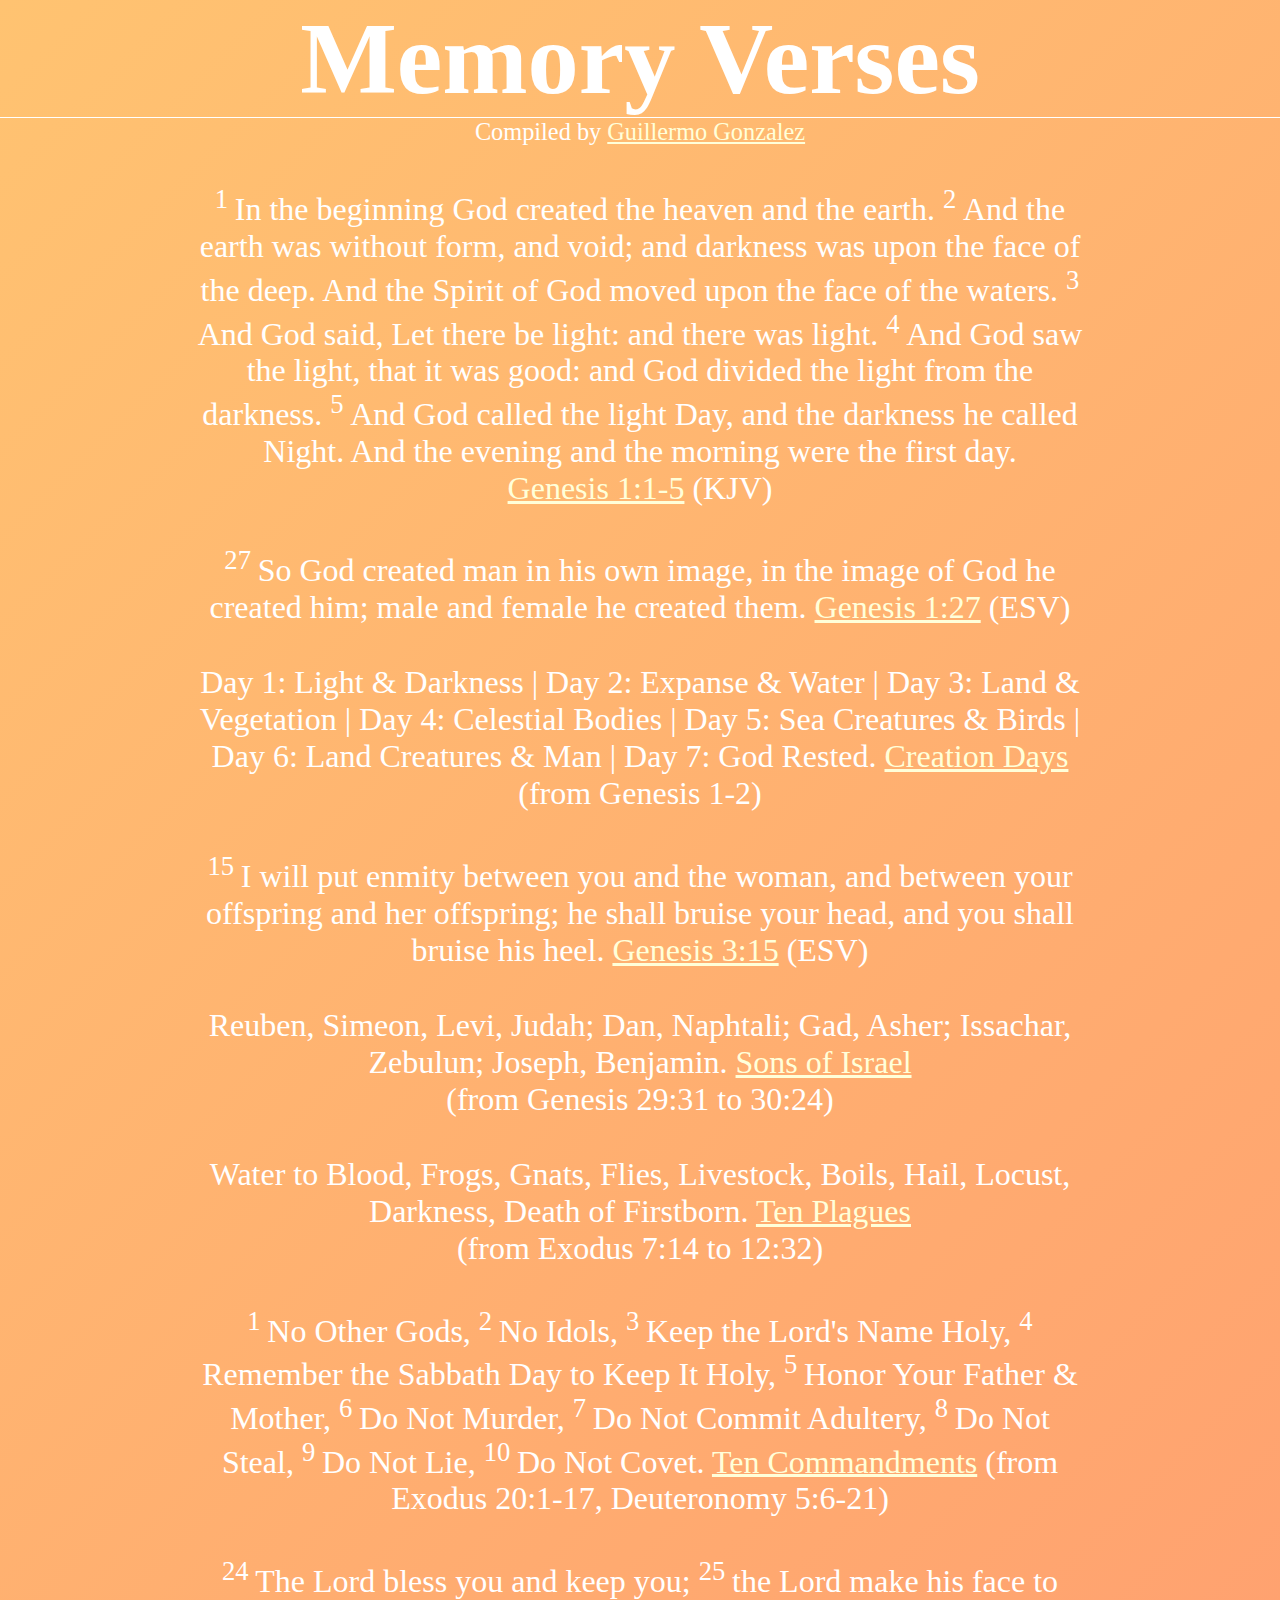
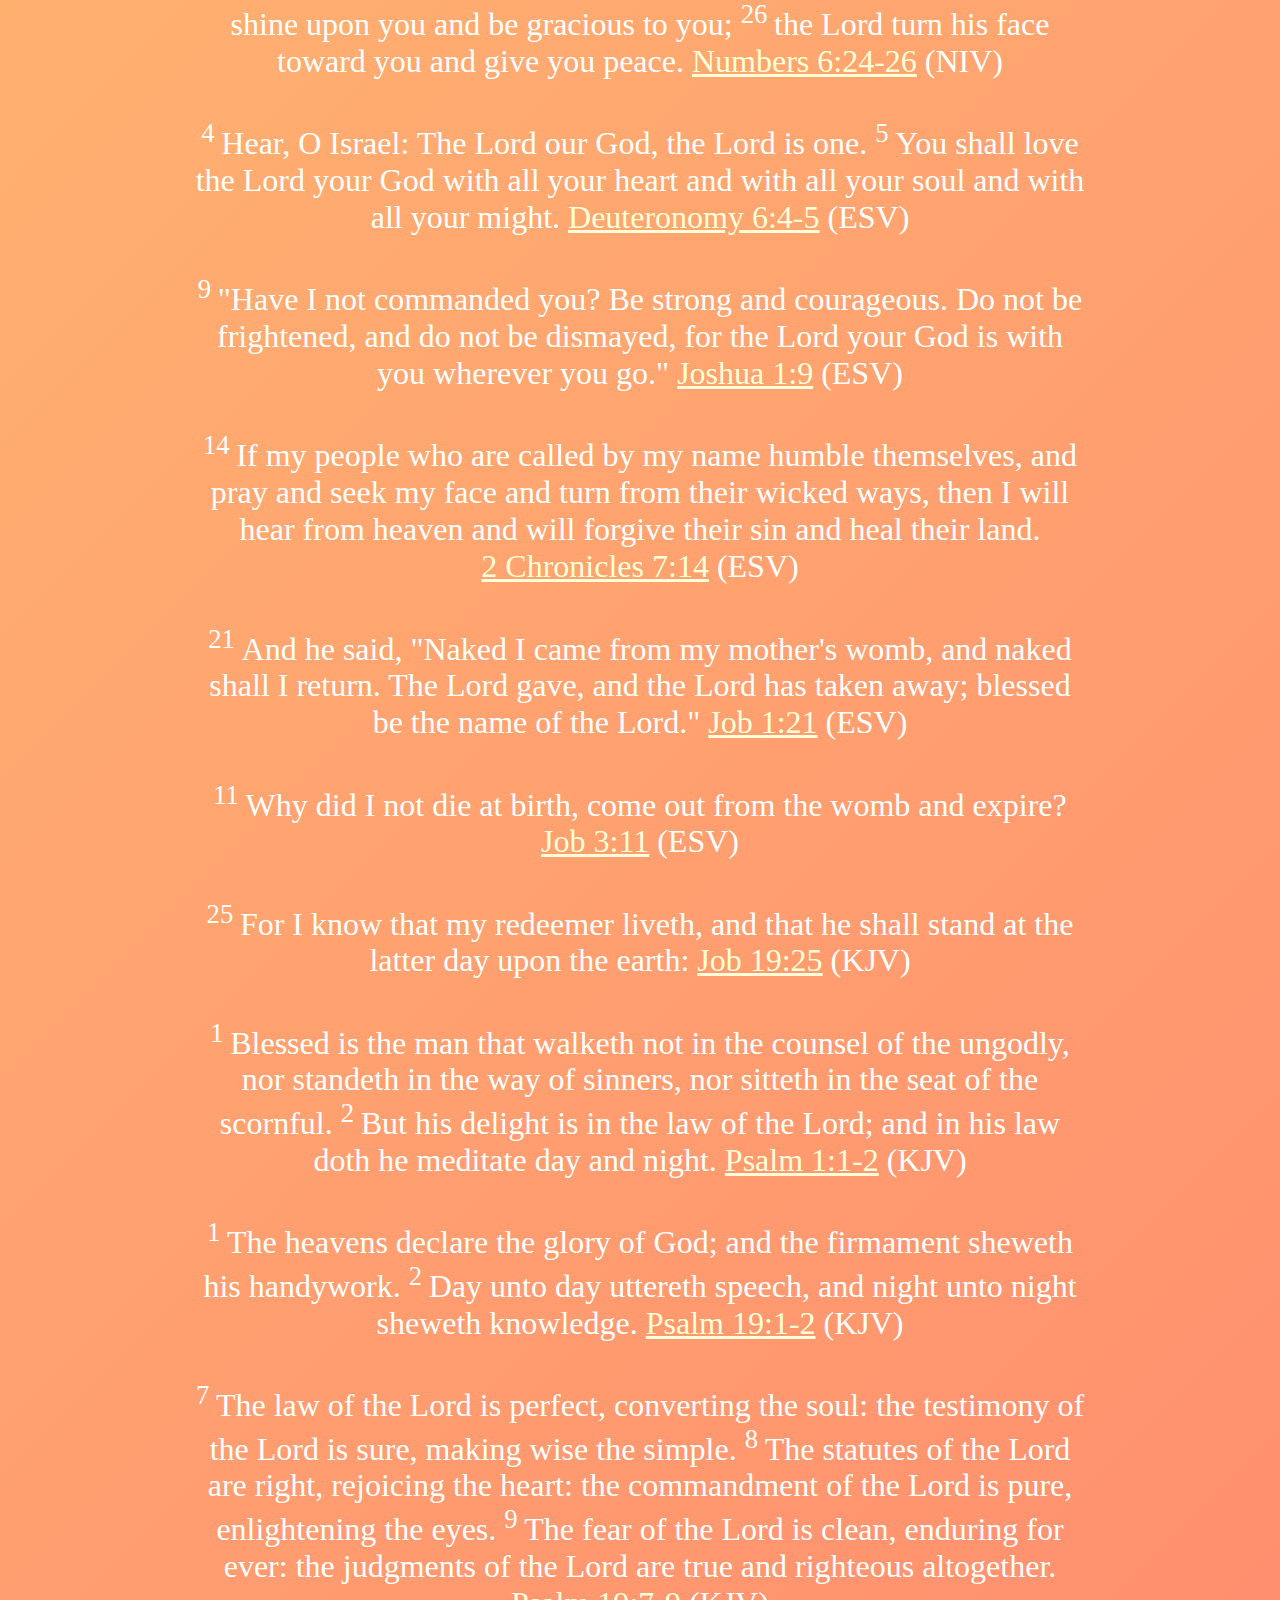
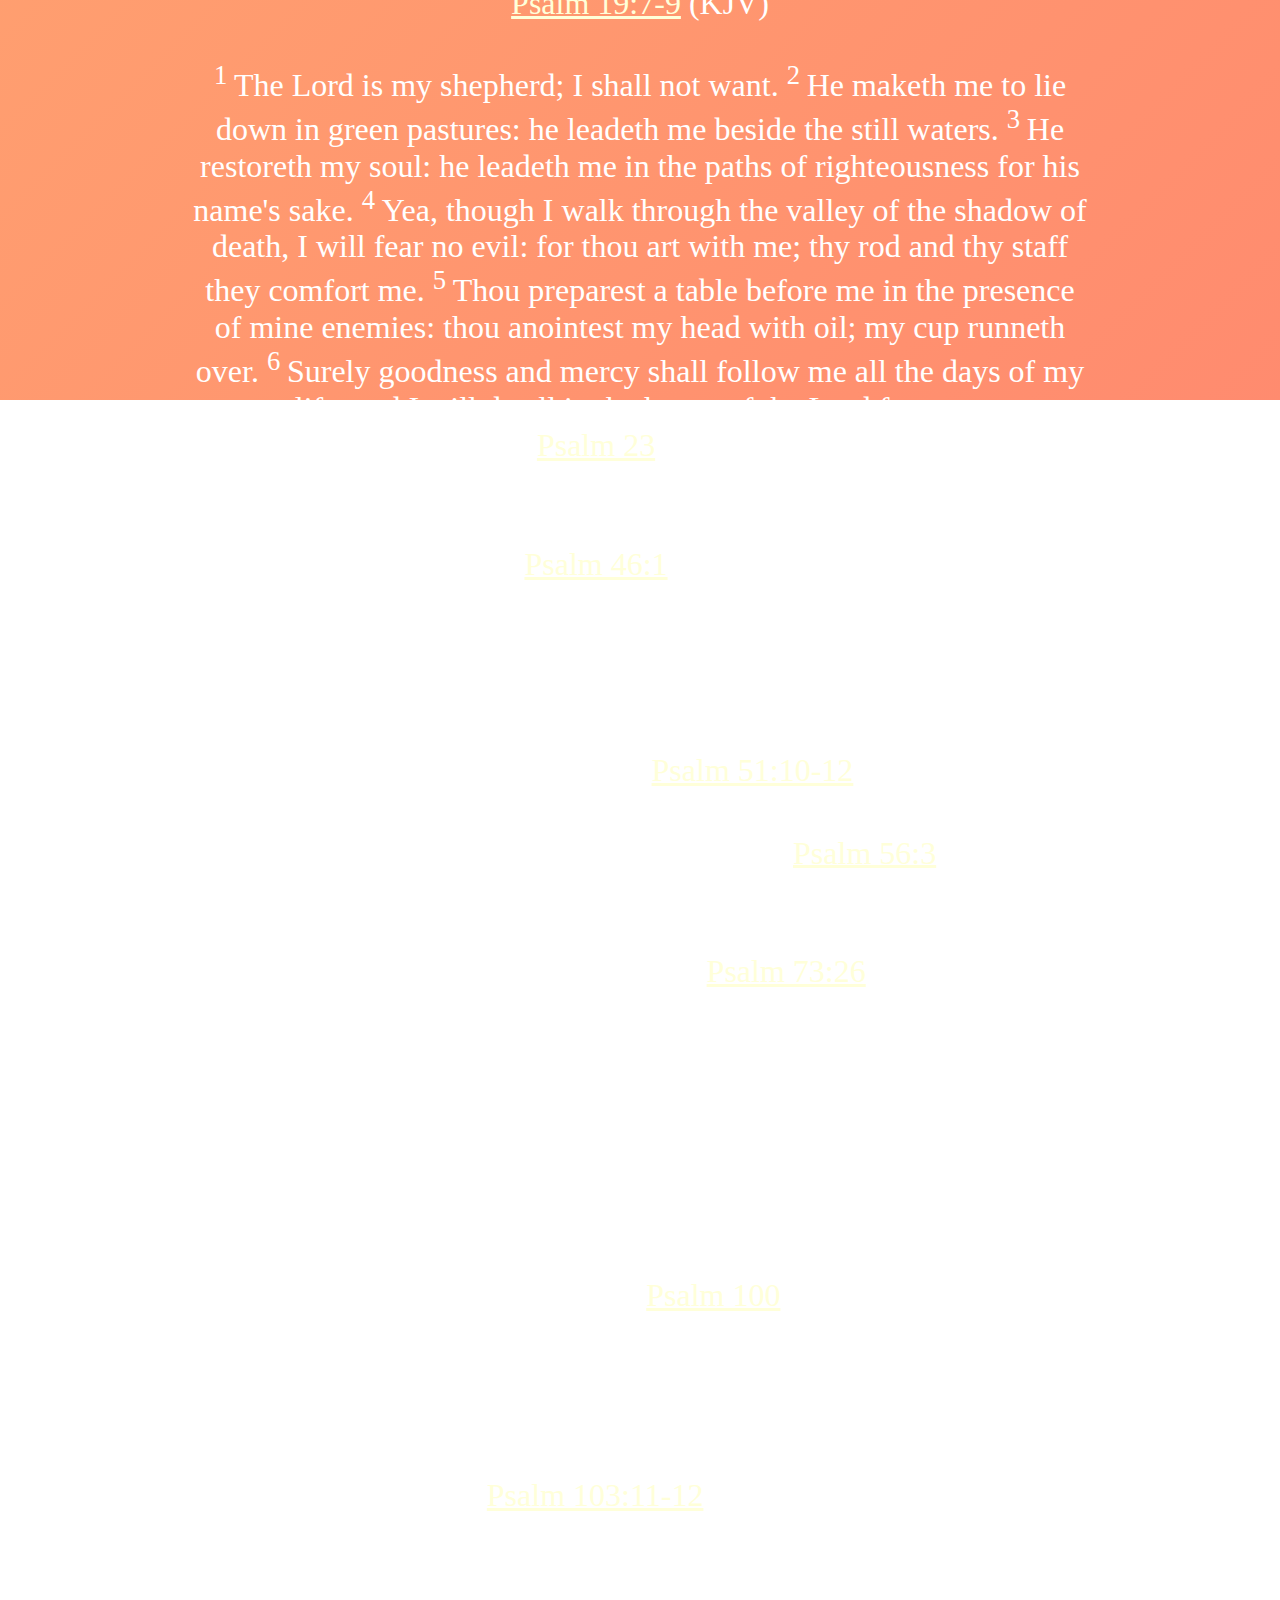
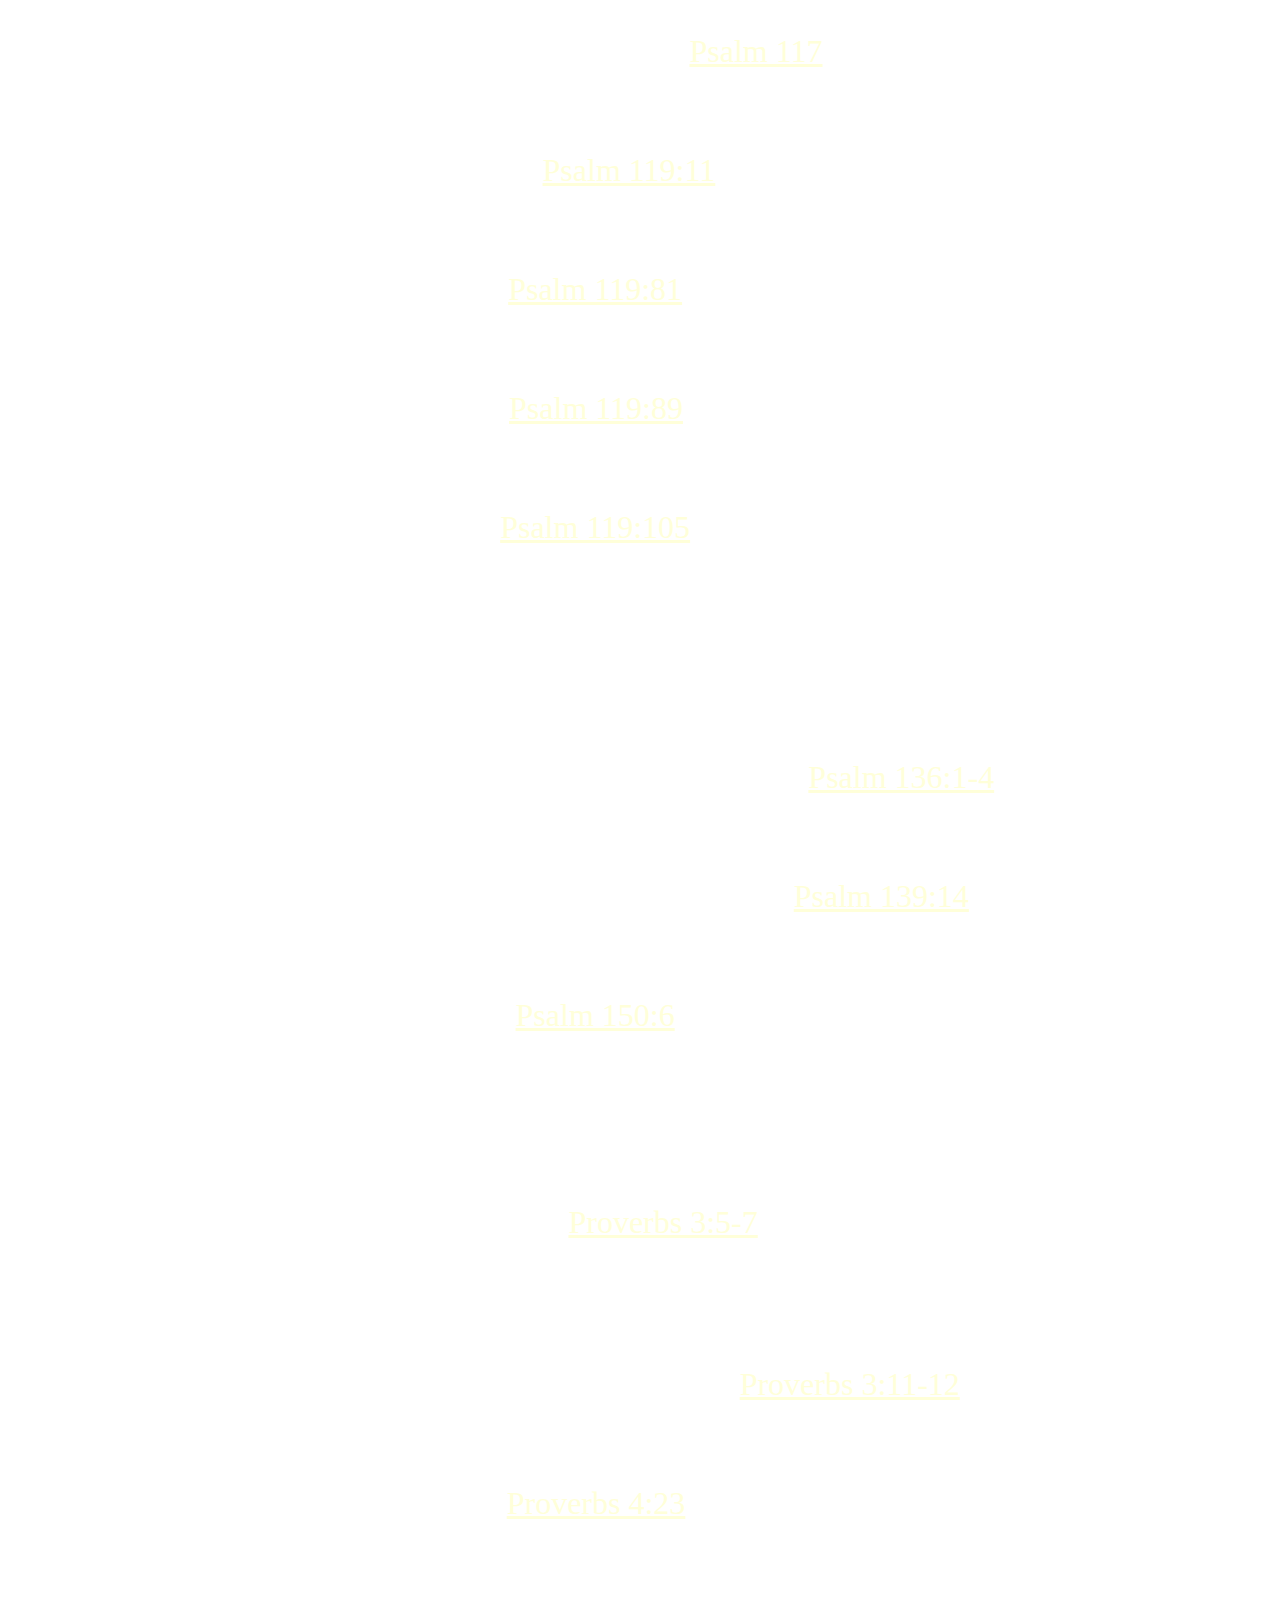
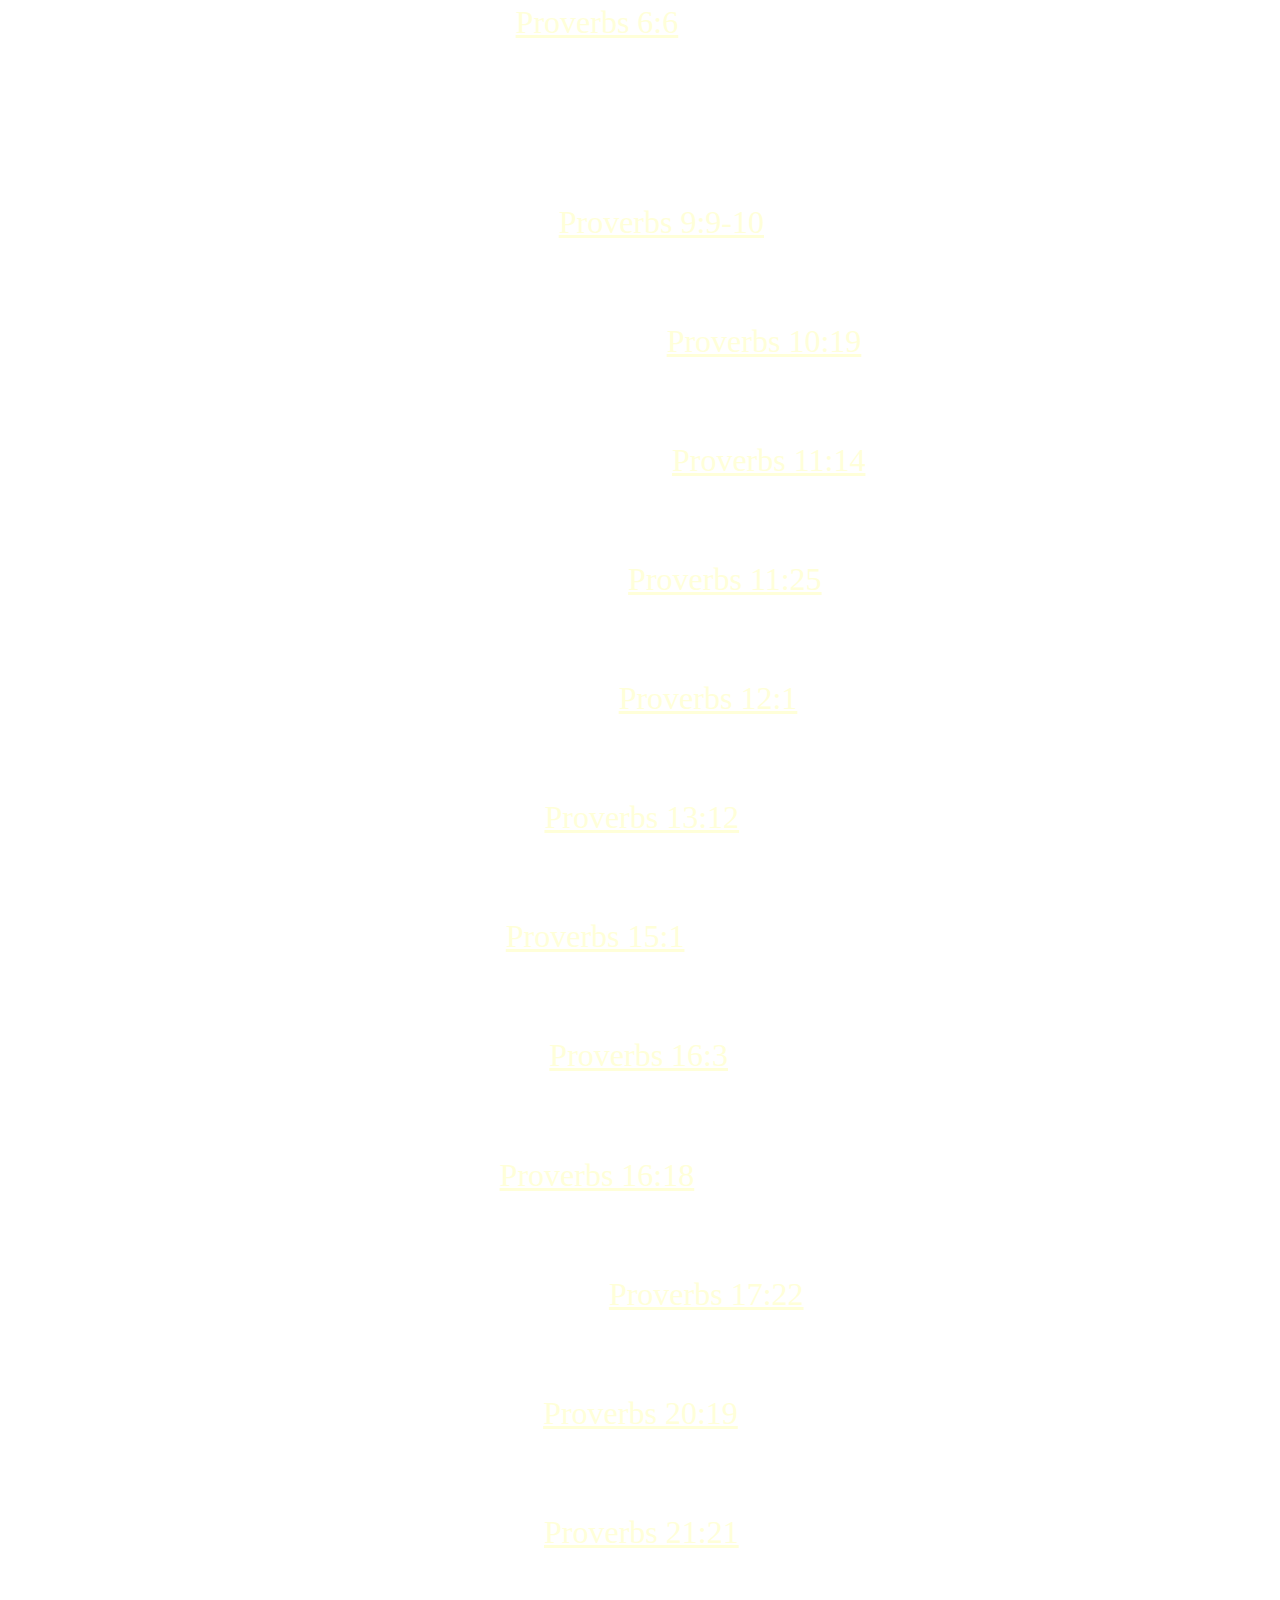
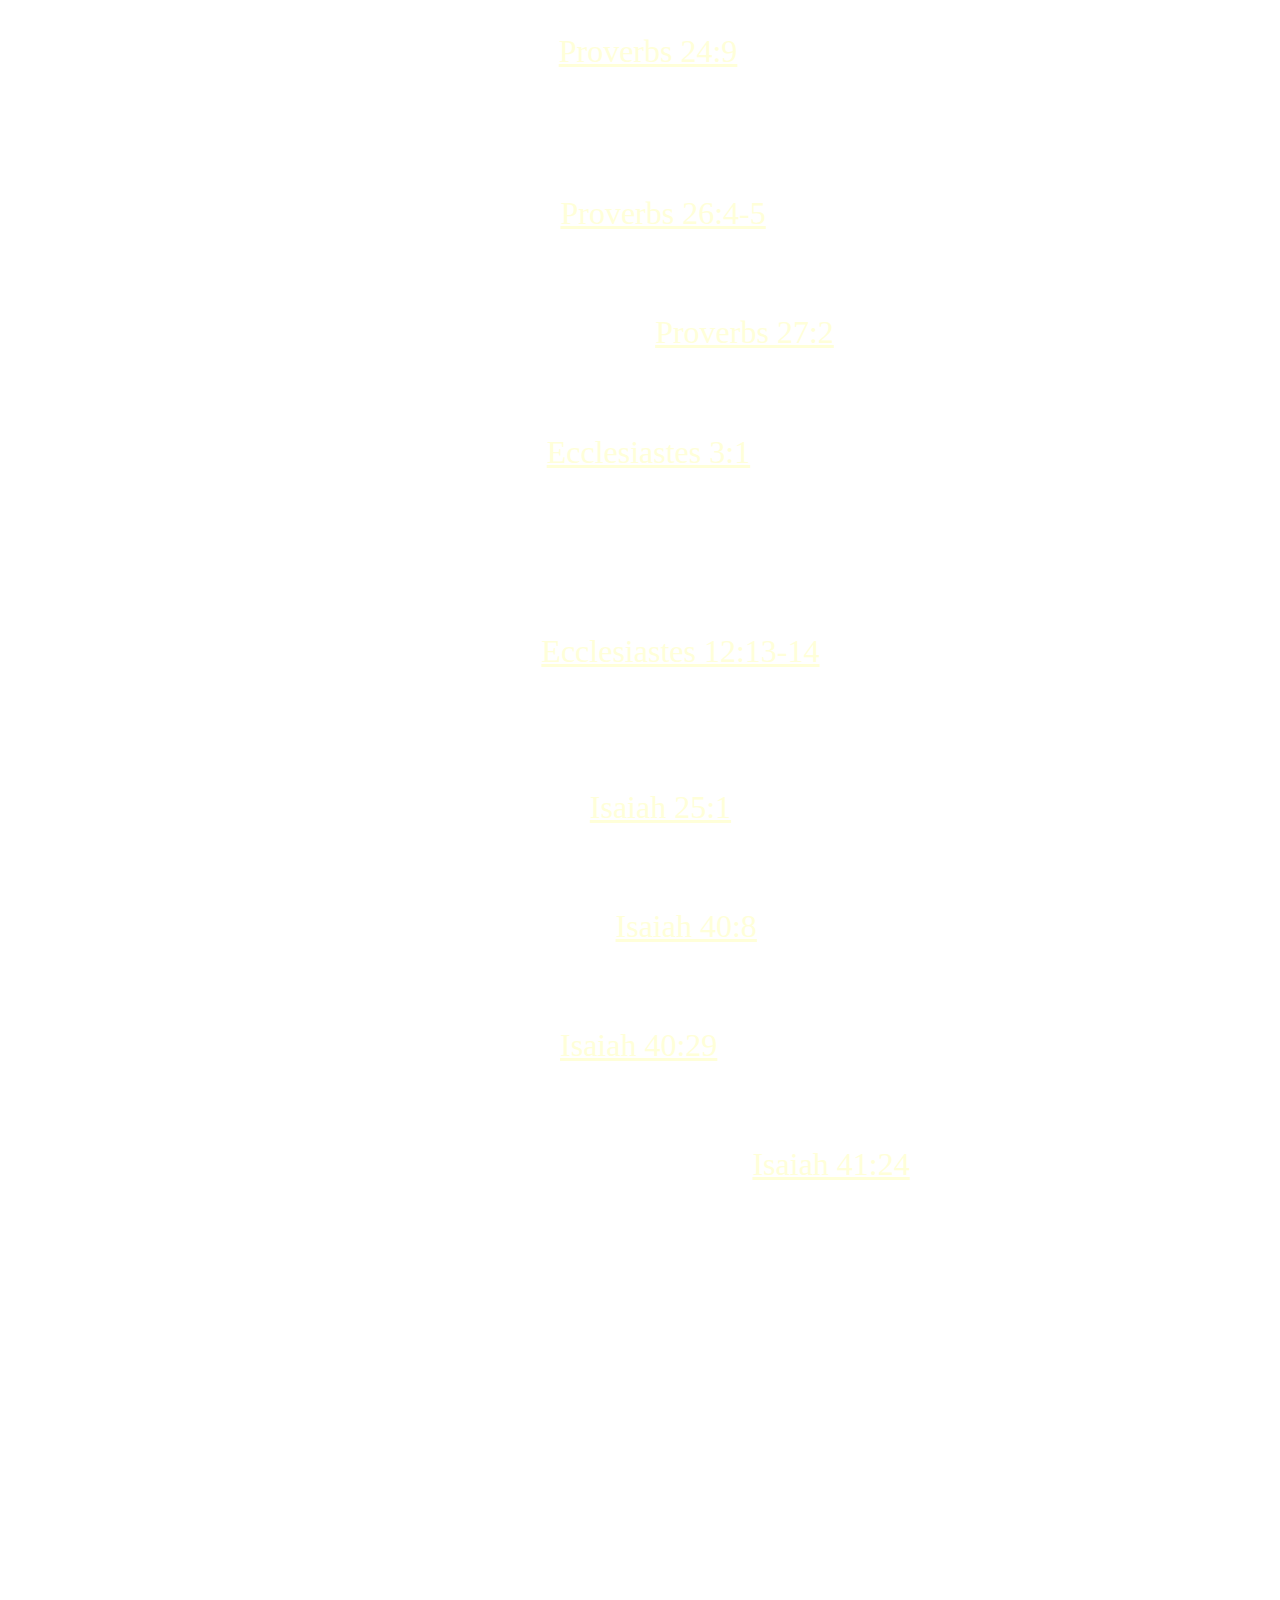
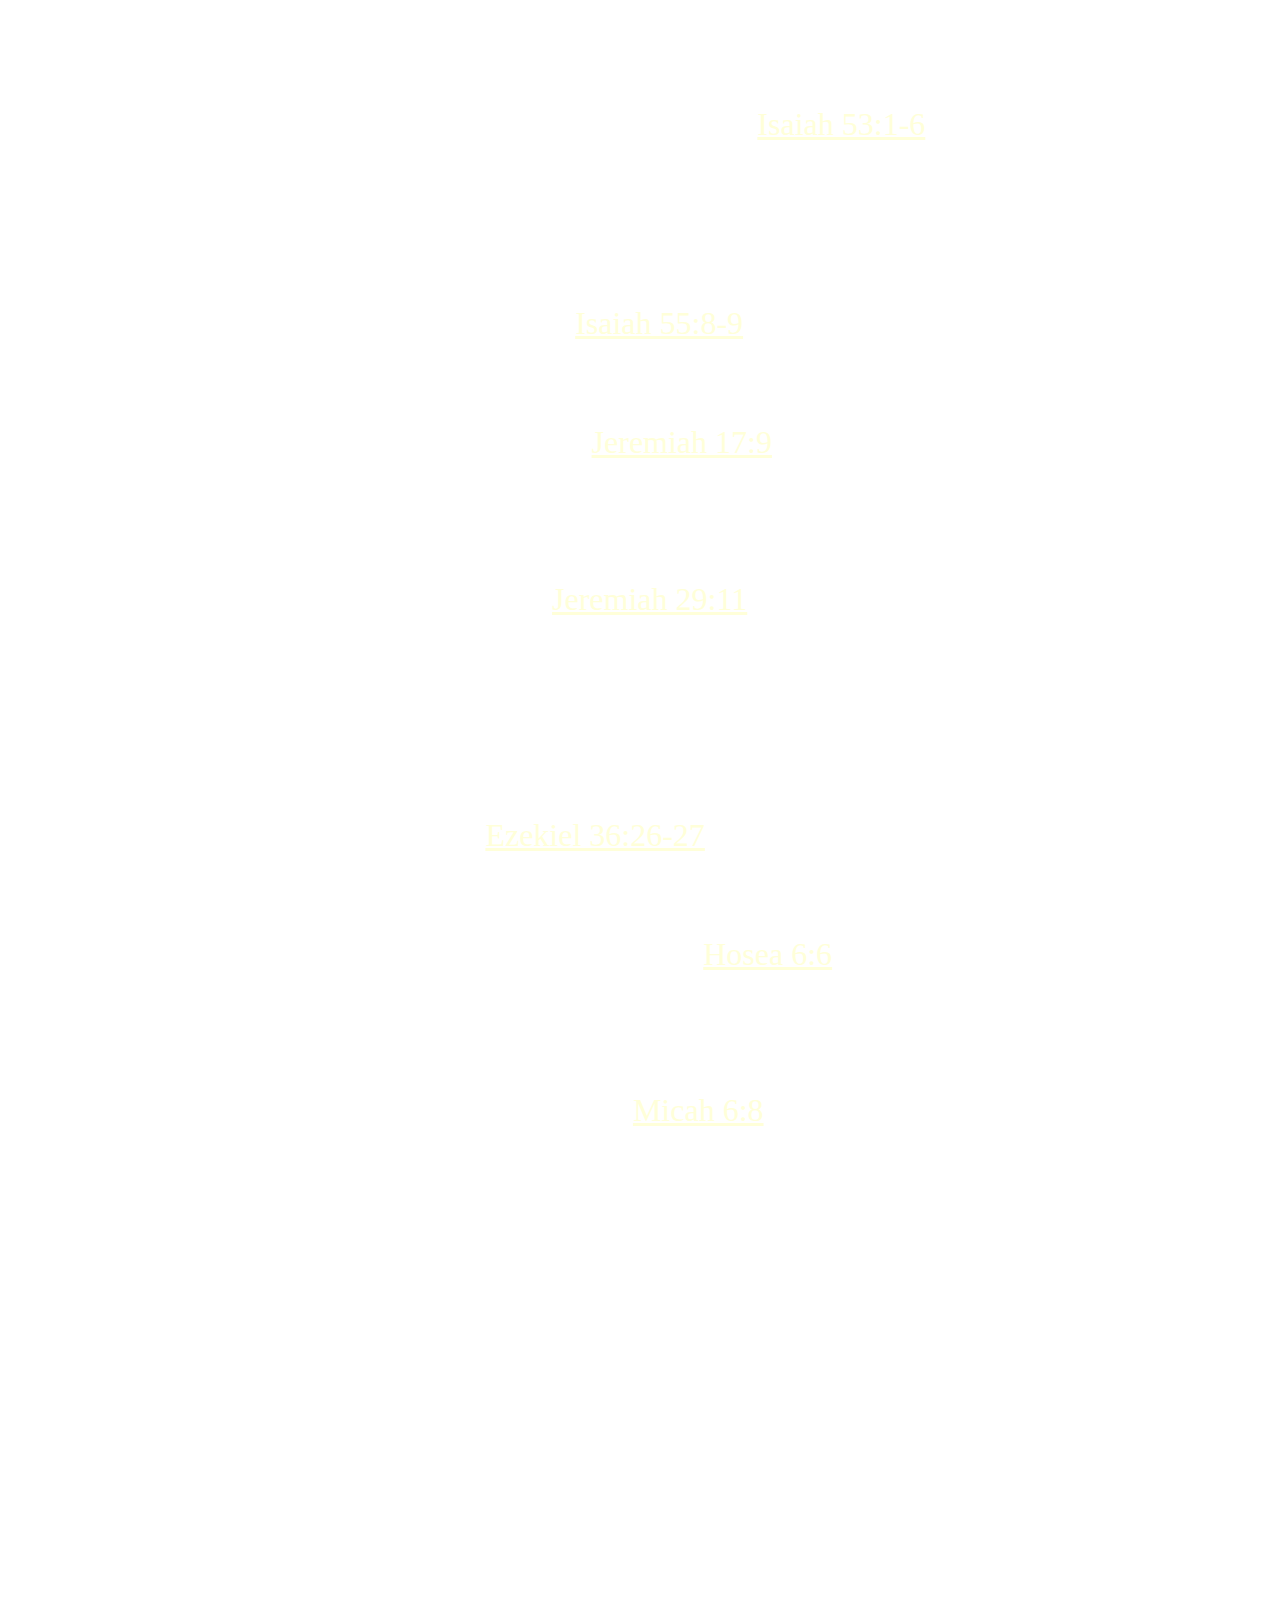
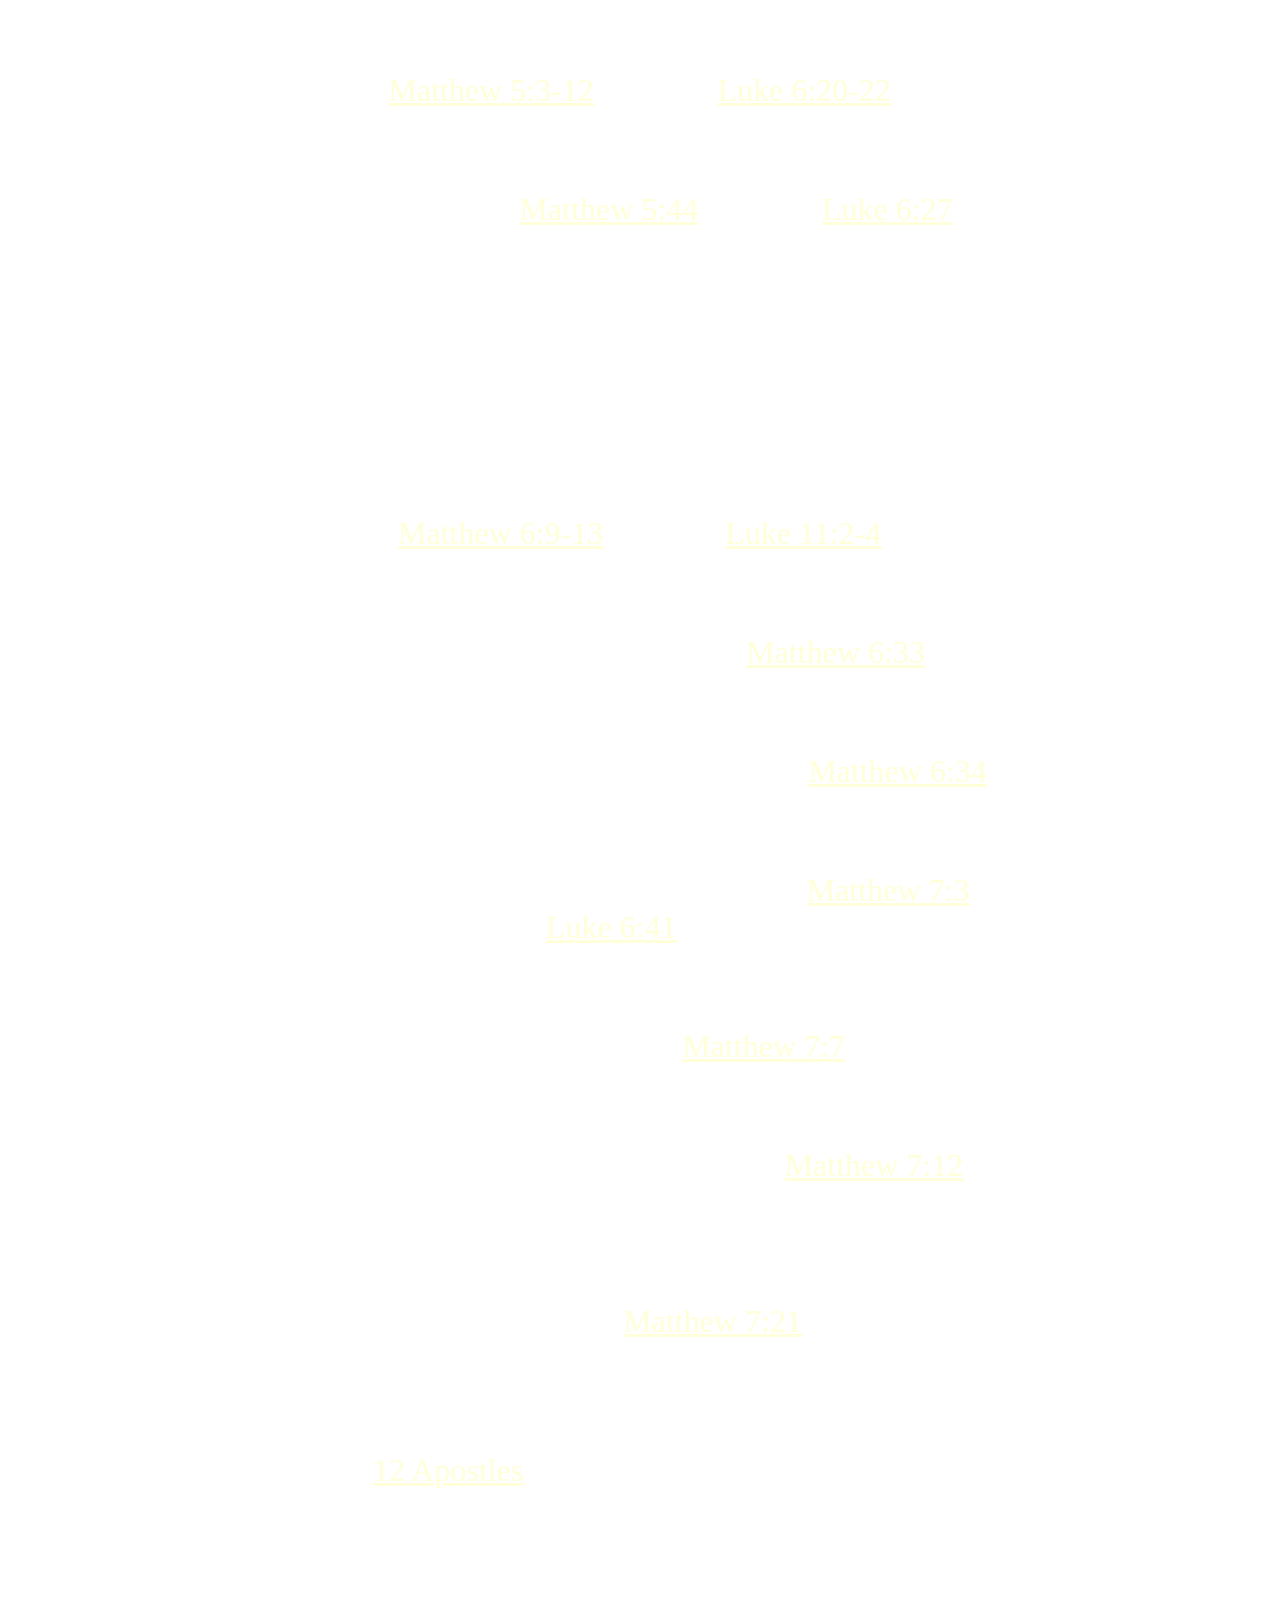
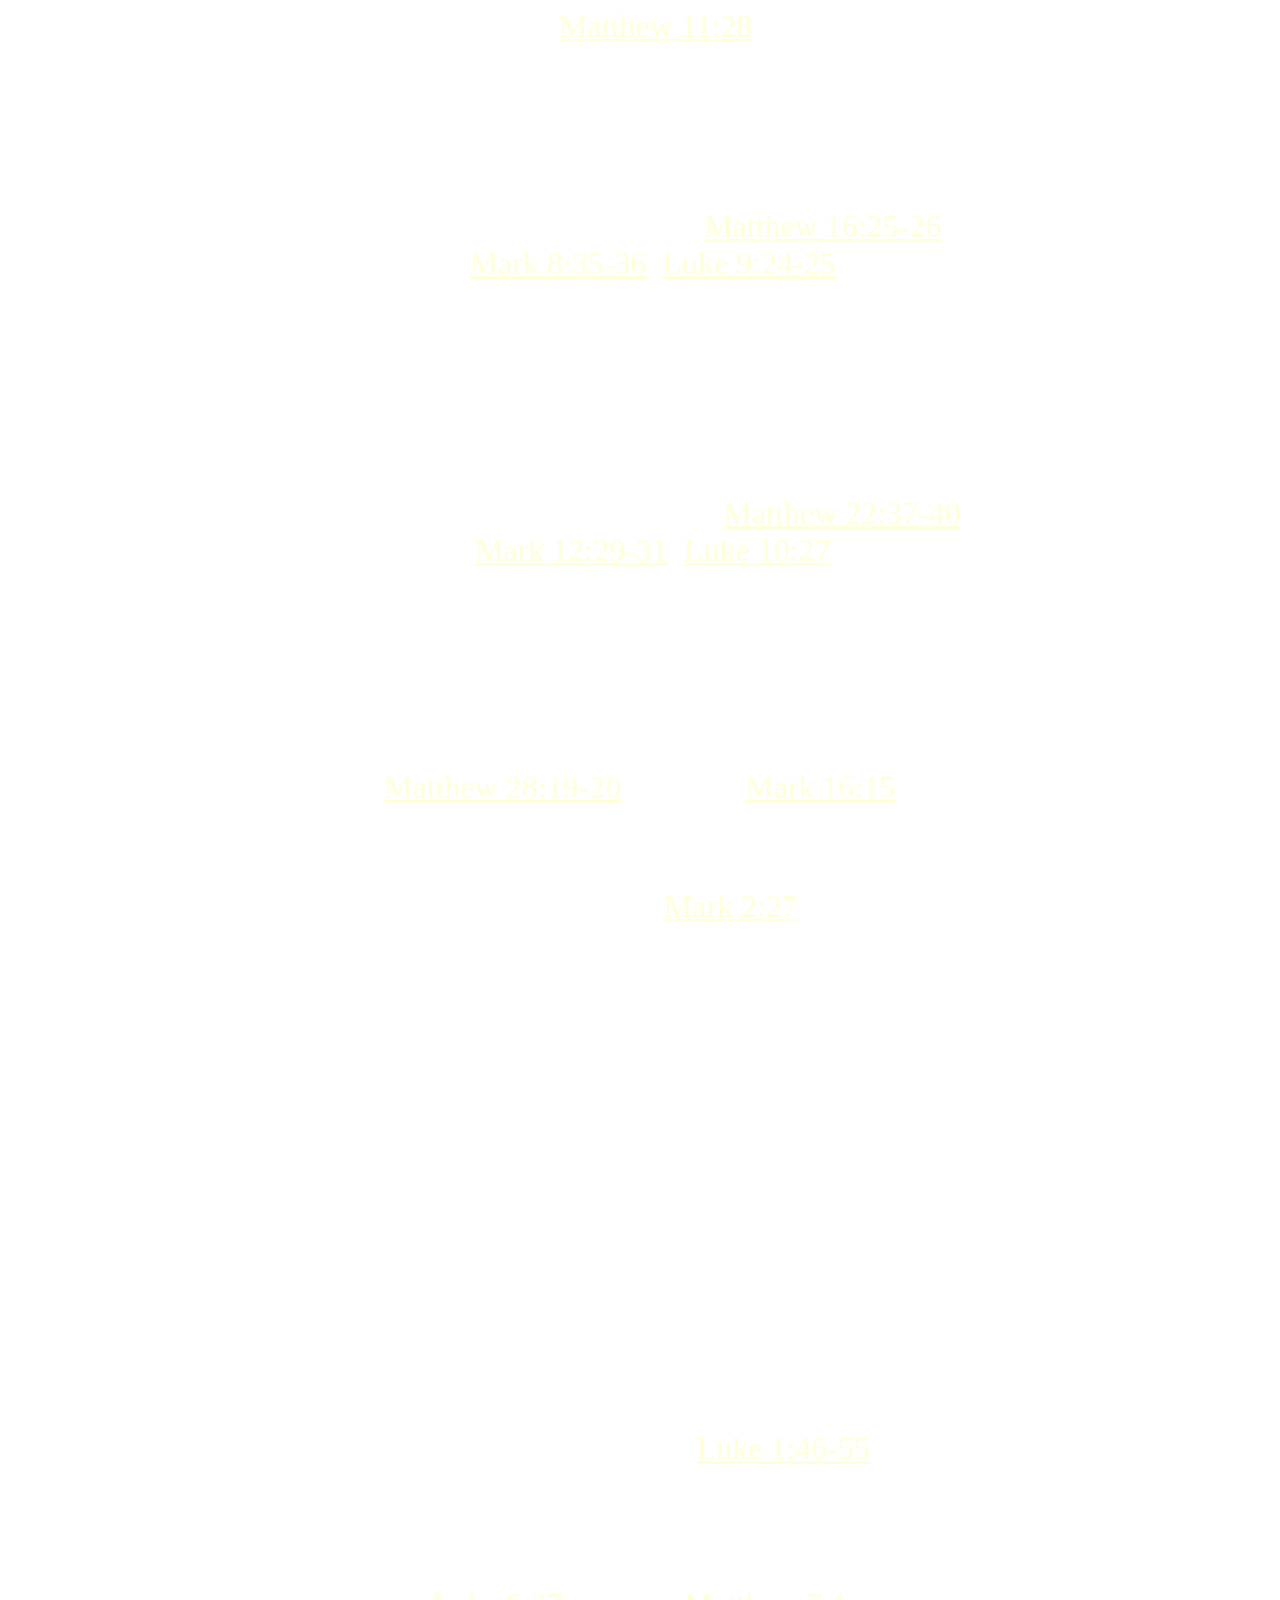
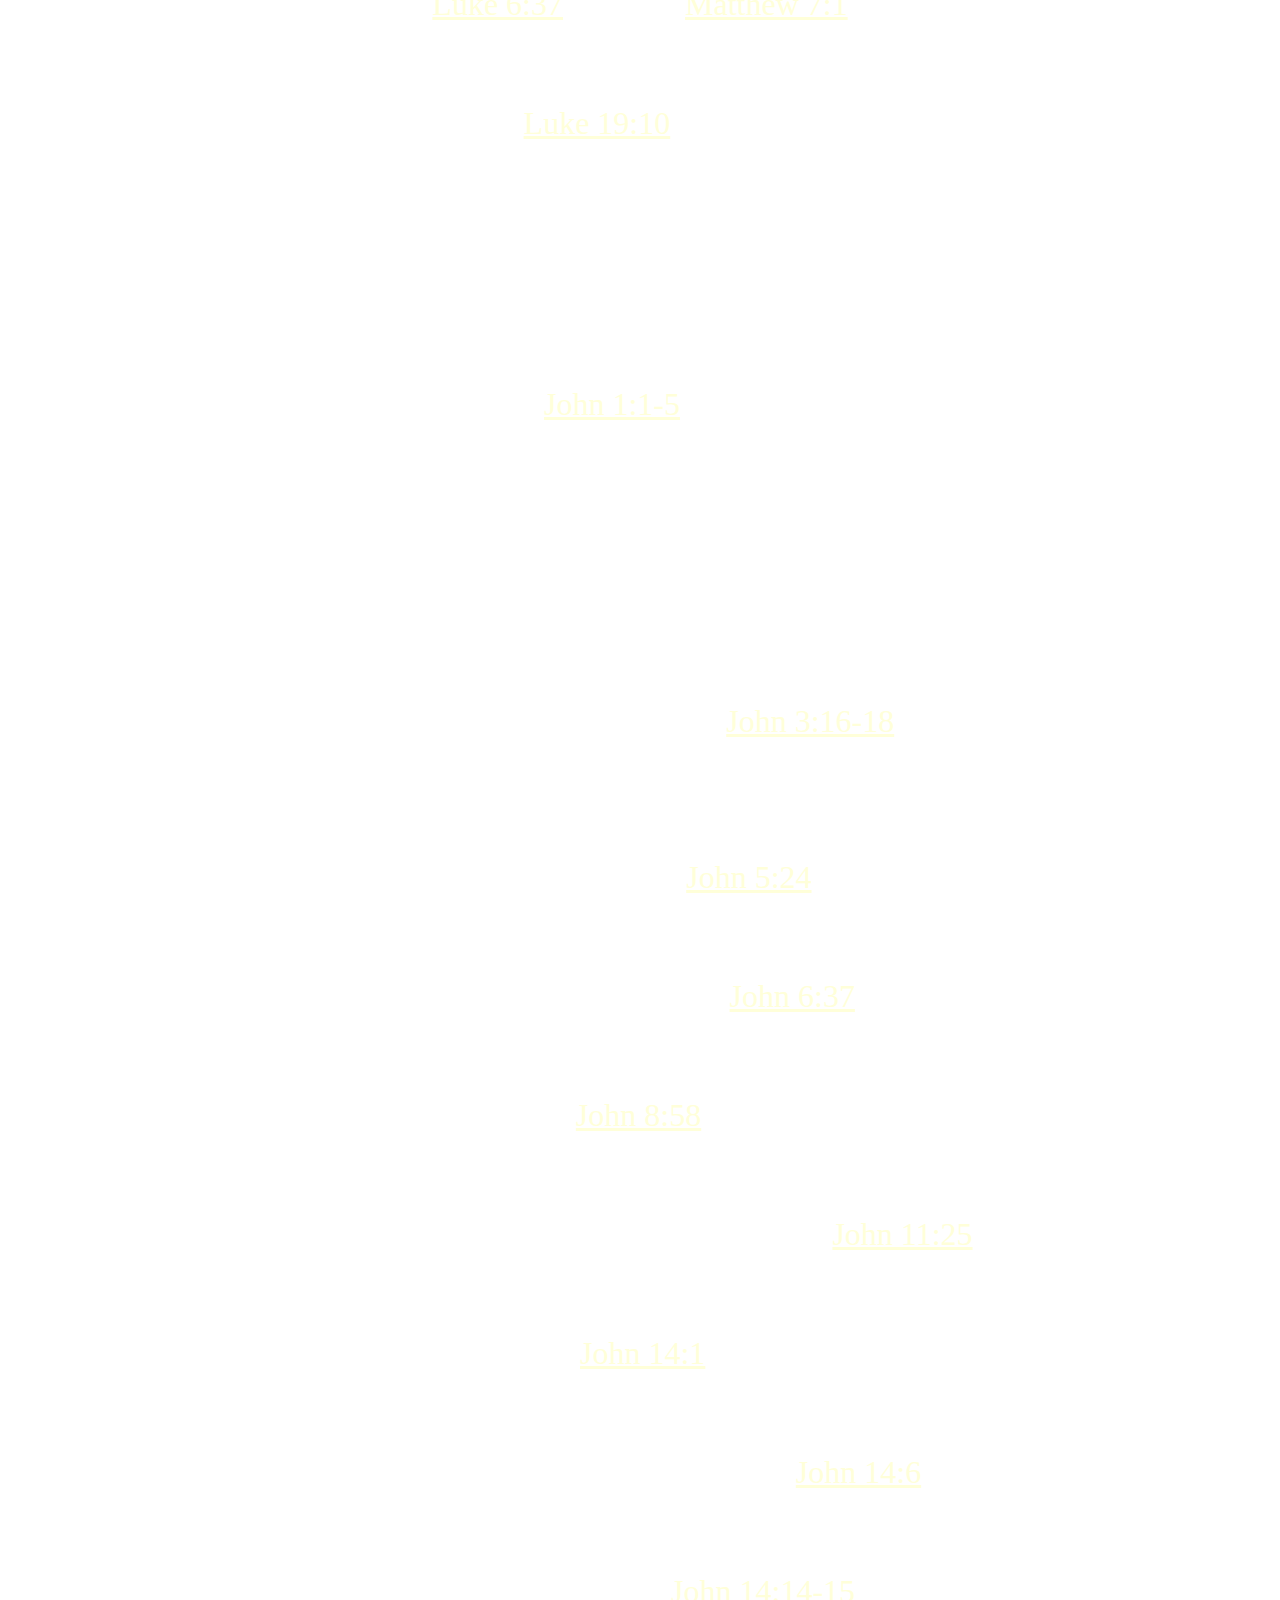
==== index.html @ cd9ab61e "Memory Verses" ====
<!DOCTYPE html>
<html lang="en">
	<head>
		<meta charset="utf-8">
		<meta name="viewport" content="width=device-width, initial-scale=1">

		<title>Memory Verses</title>
		<meta name="author" content="Guillermo Gonzalez">
		<meta name="description" content="Memory Verses">

		<link rel="shortcut icon" href="favicon.ico" type="image/x-icon">
		<link rel="apple-touch-icon" href="favicon.ico" type="image/x-icon">
		<link rel="icon" sizes="192x192" href="favicon.ico" type="image/x-icon">
		<link rel="stylesheet" href="styles.css" type="text/css">
	</head>
	<body>
		<main>
    	    <h1>Memory Verses</h1>
    	    <hr>
			<p class="sub-p" style="margin:0">Compiled by <a href="https://guillegonzalez.github.io/" target="_blank">Guillermo Gonzalez</a></p>
			<!--Genesis 1:1-5--><p><sup>1 </sup>In the beginning God created the heaven and the earth. 
				<sup>2 </sup>And the earth was without form, and void; and darkness was upon the face of the deep. And the Spirit of God moved upon the face of the waters.
				<sup>3 </sup>And God said, Let there be light: and there was light. 
				<sup>4 </sup>And God saw the light, that it was good: and God divided the light from the darkness. 
				<sup>5 </sup>And God called the light Day, and the darkness he called Night. And the evening and the morning were the first day. <nobr><a href="https://www.biblegateway.com/passage/?search=Genesis+1%3A1-5&version=KJV" target="_blank">Genesis 1:1-5</a> (KJV)</nobr></p>
			<!--Genesis 1:27--><p><sup>27 </sup>So God created man in his own image, in the image of God he created him; male and female he created them. <nobr><a href="https://www.biblegateway.com/passage/?search=Genesis%201:27&version=ESV" target="_blank">Genesis 1:27</a> (ESV)</nobr></p>
			<!--Creation Days--><p>Day 1: Light &amp; Darkness | Day 2: Expanse &amp; Water | Day 3: Land &amp; Vegetation | Day 4: Celestial Bodies | Day 5: Sea Creatures &amp; Birds | Day 6: Land Creatures &amp; Man | Day 7: God Rested. <nobr><a href="https://www.biblegateway.com/passage/?search=Genesis+1-2&version=ESV" target="_blank">Creation Days</a></nobr> <nobr>(from Genesis 1-2)</nobr></p>
			<!--Genesis 3:15--><p><sup>15 </sup>I will put enmity between you and the woman, and between your offspring and her offspring; he shall bruise your head, and you shall bruise his heel. <nobr><a href="https://www.biblegateway.com/passage/?search=Genesis+3%3A15&version=ESV" target="_blank">Genesis 3:15</a> (ESV)</nobr></p>
			<!--Sons of Israel--><p>Reuben, Simeon, Levi, Judah; Dan, Naphtali; Gad, Asher; Issachar, Zebulun; Joseph, Benjamin. <nobr><a href="https://www.biblegateway.com/passage/?search=Genesis+29+-+30&version=ESV" target="_blank">Sons of Israel</a></nobr> <nobr>(from Genesis 29:31 to 30:24)</nobr></p>
			<!--Ten Plagues--><p>Water to Blood, Frogs, Gnats, Flies, Livestock, Boils, Hail, Locust, Darkness, Death of Firstborn. <nobr><a href="https://www.biblegateway.com/passage/?search=Exodus+7+-+12&version=ESV" target="_blank">Ten Plagues</a></nobr> <nobr>(from Exodus 7:14 to 12:32)</nobr></p>
			<!--Ten Commandments--><p><sup>1 </sup>No Other Gods, <sup>2 </sup>No Idols, <sup>3 </sup>Keep the Lord's Name Holy, <sup>4 </sup>Remember the Sabbath Day to Keep It Holy, <sup>5 </sup>Honor Your Father &amp; Mother, <sup>6 </sup>Do Not Murder, <sup>7 </sup>Do Not Commit Adultery, <sup>8 </sup>Do Not Steal, <sup>9 </sup>Do Not Lie, <sup>10 </sup>Do Not Covet. <nobr><a href="https://www.biblegateway.com/passage/?search=Exodus+20%3A1-17&version=ESV" target="_blank">Ten Commandments</a></nobr> (from <nobr>Exodus 20:1-17,</nobr> <nobr>Deuteronomy 5:6-21)</nobr></p>
			<!--Numbers 6:24-26--><p><sup>24 </sup>The Lord bless you and keep you; 
				<sup>25 </sup>the Lord make his face to shine upon you and be gracious to you;
				<sup>26 </sup>the Lord turn his face toward you and give you peace. <nobr><a href="https://www.biblegateway.com/passage/?search=Numbers+6%3A24-26&version=NIV" target="_blank">Numbers 6:24-26</a> (NIV)</nobr></p>
			<!--Deuteronomy 6:4-5--><p><sup>4 </sup>Hear, O Israel: The Lord our God, the Lord is one. 
				<sup>5 </sup>You shall love the Lord your God with all your heart and with all your soul and with all your might. <nobr><a href="https://www.biblegateway.com/passage/?search=Deuteronomy+6%3A4-5&version=ESV" target="_blank">Deuteronomy 6:4-5</a> (ESV)</nobr></p>
			<!--Joshua 1:9--><p><sup>9 </sup>"Have I not commanded you? Be strong and courageous. Do not be frightened, and do not be dismayed, for the Lord your God is with you wherever you go." <nobr><a href="https://www.biblegateway.com/passage/?search=Joshua+1%3A9&version=ESV" target="_blank">Joshua 1:9</a> (ESV)</nobr></p>
			<!--2 Chronicles 7:14--><p><sup>14 </sup>If my people who are called by my name humble themselves, and pray and seek my face and turn from their wicked ways, then I will hear from heaven and will forgive their sin and heal their land. <nobr><a href="https://www.biblegateway.com/passage/?search=2+Chronicles+7%3A14&version=ESV" target="_blank">2 Chronicles 7:14</a> (ESV)</nobr></p>
			<!--Job 1:21--><p><sup>21 </sup>And he said, "Naked I came from my mother's womb, and naked shall I return. The Lord gave, and the Lord has taken away; blessed be the name of the Lord." <nobr><a href="https://www.biblegateway.com/passage/?search=Job+1%3A21&version=ESV" target="_blank">Job 1:21</a> (ESV)</nobr></p>
			<!--Job 3:11--><p><sup>11 </sup>Why did I not die at birth, come out from the womb and expire? <nobr><a href="https://www.biblegateway.com/passage/?search=Job+3%3A11&version=ESV" target="_blank">Job 3:11</a> (ESV)</nobr></p>
			<!--Job 19:25--><p><sup>25 </sup>For I know that my redeemer liveth, and that he shall stand at the latter day upon the earth: <nobr><a href="https://www.biblegateway.com/passage/?search=Job+19%3A25&version=KJV" target="_blank">Job 19:25</a> (KJV)</nobr></p>
			<!--Psalm 1:1-2--><p><sup>1 </sup>Blessed is the man that walketh not in the counsel of the ungodly, nor standeth in the way of sinners, nor sitteth in the seat of the scornful. 
				<sup>2 </sup>But his delight is in the law of the Lord; and in his law doth he meditate day and night. <nobr><a href="https://www.biblegateway.com/passage/?search=Psalm+1&version=KJV" target="_blank">Psalm 1:1-2</a> (KJV)</nobr></p>
			<!--Psalm 19:1-2--><p><sup>1 </sup>The heavens declare the glory of God; and the firmament sheweth his handywork. 
				<sup>2 </sup>Day unto day uttereth speech, and night unto night sheweth knowledge. <nobr><a href="https://www.biblegateway.com/passage/?search=Psalm+19%3A1-2&version=KJV" target="_blank">Psalm 19:1-2</a> (KJV)</nobr></p>
			<!--Psalm 19:7-9--><p><sup>7 </sup>The law of the Lord is perfect, converting the soul: the testimony of the Lord is sure, making wise the simple. 
				<sup>8 </sup>The statutes of the Lord are right, rejoicing the heart: the commandment of the Lord is pure, enlightening the eyes. 
				<sup>9 </sup>The fear of the Lord is clean, enduring for ever: the judgments of the Lord are true and righteous altogether. <nobr><a href="https://www.biblegateway.com/passage/?search=Psalm+19%3A7-9&version=KJV" target="_blank">Psalm 19:7-9</a> (KJV)</nobr></p>
			<!--Psalm 23--><p><sup>1 </sup>The Lord is my shepherd; I shall not want. 
				<sup>2 </sup>He maketh me to lie down in green pastures: he leadeth me beside the still waters. 
				<sup>3 </sup>He restoreth my soul: he leadeth me in the paths of righteousness for his name's sake. 
				<sup>4 </sup>Yea, though I walk through the valley of the shadow of death, I will fear no evil: for thou art with me; thy rod and thy staff they comfort me. 
				<sup>5 </sup>Thou preparest a table before me in the presence of mine enemies: thou anointest my head with oil; my cup runneth over. 
				<sup>6 </sup>Surely goodness and mercy shall follow me all the days of my life: and I will dwell in the house of the Lord for ever. <nobr><a href="https://www.biblegateway.com/passage/?search=Psalm+23&version=KJV" target="_blank">Psalm 23</a> (KJV)</nobr></p>
			<!--Psalm 46:1--><p><sup>1 </sup>God is our refuge and strength, a very present help in trouble. <nobr><a href="https://www.biblegateway.com/passage/?search=Psalm%2046:1&version=KJV" target="_blank">Psalm 46:1</a> (KJV)</nobr></p>
			<!--Psalm 51:10-12--><p><sup>10 </sup>Create in me a clean heart, O God, and renew a right spirit within me. 
				<sup>11 </sup>Cast me not away from your presence, and take not your Holy Spirit from me. 
				<sup>12 </sup>Restore to me the joy of your salvation, and uphold me with a willing spirit. <nobr><a href="https://www.biblegateway.com/passage/?search=Psalm+51%3A10-12&version=ESV" target="_blank">Psalm 51:10-12</a> (ESV)</nobr></p>       
			<!--Psalm 56:3--><p><sup>3 </sup>When I am afraid, I put my trust in you. <nobr><a href="https://www.biblegateway.com/passage/?search=Psalm+56%3A3&version=ESV" target="_blank">Psalm 56:3</a> (ESV)</nobr></p>
			<!--Psalm 73:26--><p><sup>26 </sup>My flesh and my heart may fail, but God is the strength of my heart and my portion forever. <nobr><a href="https://www.biblegateway.com/passage/?search=Psalm+73%3A26&version=ESV" target="_blank">Psalm 73:26</a> (ESV)</nobr></p>
			<!--Psalm 100--><p><sup>1 </sup>Make a joyful noise to the Lord, all the earth! 
				<sup>2 </sup>Serve the Lord with gladness! Come into his presence with singing! 
				<sup>3 </sup>Know that the Lord, he is God! It is he who made us, and we are his; we are his people, and the sheep of his pasture. 
				<sup>4 </sup>Enter his gates with thanksgiving, and his courts with praise! Give thanks to him; bless his name! 
				<sup>5 </sup>For the Lord is good; his steadfast love endures forever, and his faithfulness to all generations. <nobr><a href="https://www.biblegateway.com/passage/?search=Psalm+100&version=ESV" target="_blank">Psalm 100</a> (ESV)</nobr></p>
			<!--Psalm 103:11-12--><p><sup>11 </sup>For as high as the heavens are above the earth, so great is his steadfast love toward those who fear him; 
				<sup>12 </sup>as far as the east is from the west, so far does he remove our transgressions from us. <nobr><a href="https://www.biblegateway.com/passage/?search=Psalm+103%3A11-12&version=ESV" target="_blank">Psalm 103:11-12</a> (ESV)</nobr></p>
			<!--Psalm 117--><p><sup>1 </sup>Praise the Lord, all you nations; extol him, all you peoples.
				<sup>2 </sup>For great is his love toward us, and the faithfulness of the Lord endures forever. Praise the Lord. <nobr><a href="https://www.biblegateway.com/passage/?search=Psalm%20117&version=NIV" target="_blank">Psalm 117</a> (NIV)</nobr></p>
			<!--Psalm 119:11--><p><sup>11 </sup>I have hidden your word in my heart that I might not sin against you. <nobr><a href="https://www.biblegateway.com/passage/?search=Psalm+119%3A11&version=NIV" target="_blank">Psalm 119:11</a> (NIV)</nobr></p>
			<!--Psalm 119:81--><p><sup>81 </sup>My soul longs for your salvation; I hope in your word. <nobr><a href="https://www.biblegateway.com/passage/?search=Psalm+119%3A81&version=ESV" target="_blank">Psalm 119:81</a> (ESV)</nobr></p>
			<!--Psalm 119:89--><p><sup>89 </sup>For ever, O Lord, thy word is settled in heaven. <nobr><a href="https://www.biblegateway.com/passage/?search=Psalm+119%3A89&version=KJV" target="_blank">Psalm 119:89</a> (KJV)</nobr></p>
			<!--Psalm 119:105--><p><sup>105 </sup>Your word is a lamp to my feet and a light to my path. <nobr><a href="https://www.biblegateway.com/passage/?search=Psalm%20119:105&version=ESV" target="_blank">Psalm 119:105</a> (ESV)</nobr></p>
			<!--Psalm 136:1-4--><p><sup>1 </sup>Give thanks to the Lord, for he is good, for his steadfast love endures forever. 
				<sup>2 </sup>Give thanks to the God of gods, for his steadfast love endures forever. 
				<sup>3 </sup>Give thanks to the Lord of lords, for his steadfast love endures forever; 
				<sup>4 </sup>to him who alone does great wonders, for his steadfast love endures forever. <nobr><a href="https://www.biblegateway.com/passage/?search=Psalm+136&version=ESV" target="_blank">Psalm 136:1-4</a> (ESV)</nobr></p>
			<!--Psalm 139:14--><p><sup>14 </sup>I praise you, for I am fearfully and wonderfully made. Wonderful are your works; my soul knows it very well. <nobr><a href="https://www.biblegateway.com/passage/?search=Psalm%20139:14&version=ESV" target="_blank">Psalm 139:14</a> (ESV)</nobr></p>
			<!--Psalm 150:6--><p><sup>6 </sup>Let everything that has breath praise the Lord! Praise the Lord! <nobr><a href="https://www.biblegateway.com/passage/?search=Psalm+150%3A6&version=ESV" target="_blank">Psalm 150:6</a> (ESV)</nobr></p>
			<!--Proverbs 3:5-7--><p><sup>5 </sup>Trust in the Lord with all thine heart; and lean not unto thine own understanding. 
				<sup>6 </sup>In all thy ways acknowledge him, and he shall direct thy paths. 
				<sup>7 </sup>Be not wise in thine own eyes: fear the Lord, and depart from evil. <nobr><a href="https://www.biblegateway.com/passage/?search=Proverbs+3%3A5-7&version=KJV" target="_blank">Proverbs 3:5-7</a> (KJV)</nobr></p>	
			<!--Proverbs 3:11-12--><p><sup>11 </sup>My son, despise not the chastening of the Lord; neither be weary of his correction: 
				<sup>12 </sup>For whom the Lord loveth he correcteth; even as a father the son in whom he delighteth. <nobr><a href="https://www.biblegateway.com/passage/?search=Proverbs%203:11-12&version=KJV" target="_blank">Proverbs 3:11-12</a> (KJV)</nobr></p>     
			<!--Proverbs 4:23--><p><sup>23 </sup>Keep thy heart with all diligence; for out of it are the issues of life. <nobr><a href="https://www.biblegateway.com/passage/?search=Proverbs+4%3A23&version=KJV" target="_blank">Proverbs 4:23</a> (KJV)</nobr></p>
			<!--Proverbs 6:6--><p><sup>6 </sup>Go to the ant, you sluggard; consider its ways and be wise! <nobr><a href="https://www.biblegateway.com/passage/?search=Proverbs+6%3A6&version=NIV" target="_blank">Proverbs 6:6</a> (NIV)</nobr></p>
			<!--Proverbs 9:9-10--><p><sup>9 </sup>Give instruction to a wise man, and he will be still wiser; teach a righteous man, and he will increase in learning.  
				<sup>10 </sup>The fear of the Lord is the beginning of wisdom, and the knowledge of the Holy One is insight. <nobr><a href="https://www.biblegateway.com/passage/?search=Proverbs+9%3A9-10&version=ESV" target="_blank">Proverbs 9:9-10</a> (ESV)</nobr></p>
			<!--Proverbs 10:19--><p><sup>19 </sup>In the multitude of words there wanteth not sin: but he that refraineth his lips is wise. <nobr><a href="https://www.biblegateway.com/passage/?search=Proverbs+10%3A19&version=KJV" target="_blank">Proverbs 10:19</a> (KJV)</nobr></p>
			<!--Proverbs 11:14--><p><sup>14 </sup>Where no counsel is, the people fall: but in the multitude of counsellors there is safety. <nobr><a href="https://www.biblegateway.com/passage/?search=Proverbs+11%3A14&version=KJV" target="_blank">Proverbs 11:14</a> (KJV)</nobr></p>
			<!--Proverbs 11:25--><p><sup>25 </sup>Whoever brings blessing will be enriched, and one who waters will himself be watered. <nobr><a href="https://www.biblegateway.com/passage/?search=Proverbs+11%3A25&version=ESV" target="_blank">Proverbs 11:25</a> (ESV)</nobr></p>
			<!--Proverbs 12:1--><p><sup>1 </sup>Whoever loves discipline loves knowledge, but he who hates reproof is stupid. <nobr><a href="https://www.biblegateway.com/passage/?search=Proverbs%2012:1&version=ESV" target="_blank">Proverbs 12:1</a> (ESV)</nobr></p>
			<!--Proverbs 13:12--><p><sup>12 </sup>Hope deferred makes the heart sick, but a desire fulfilled is a tree of life. <nobr><a href="https://www.biblegateway.com/passage/?search=Proverbs%2013:12&version=ESV" target="_blank">Proverbs 13:12</a> (ESV)</nobr></p>
			<!--Proverbs 15:1--><p><sup>1 </sup>A soft answer turns away wrath, but a harsh word stirs up anger. <nobr><a href="https://www.biblegateway.com/passage/?search=Proverbs+15%3A1&version=ESV" target="_blank">Proverbs 15:1</a> (ESV)</nobr></p>
			<!--Proverbs 16:3--><p><sup>3 </sup>Commit to the Lord whatever you do, and he will establish your plans. <nobr><a href="https://www.biblegateway.com/passage/?search=Proverbs+16%3A3&version=NIV" target="_blank">Proverbs 16:3</a> (NIV)</nobr></p>
			<!--Proverbs 16:18--><p><sup>18 </sup>Pride goes before destruction, a haughty spirit before a fall. <nobr><a href="https://www.biblegateway.com/passage/?search=Proverbs+16%3A18&version=NIV" target="_blank">Proverbs 16:18</a> (NIV)</nobr></p>
			<!--Proverbs 17:22--><p><sup>22 </sup>A merry heart doeth good like a medicine: but a broken spirit drieth the bones. <nobr><a href="https://www.biblegateway.com/passage/?search=Proverbs+17%3A22&version=KJV" target="_blank">Proverbs 17:22</a> (KJV)</nobr></p>
			<!--Proverbs 20:19--><p><sup>19 </sup>A gossip betrays a confidence; so avoid anyone who talks too much. <nobr><a href="https://www.biblegateway.com/passage/?search=Proverbs+20%3A19&version=NIV" target="_blank">Proverbs 20:19</a> (NIV)</nobr></p>
			<!--Proverbs 21:21--><p><sup>21 </sup>Whoever pursues righteousness and love finds life, prosperity and honor. <nobr><a href="https://www.biblegateway.com/passage/?search=Proverbs+21%3A21&version=NIV" target="_blank">Proverbs 21:21</a> (NIV)</nobr></p>
			<!--Proverbs 24:9--><p><sup>9 </sup>The thought of foolishness is sin: and the scorner is an abomination to men. <nobr><a href="https://www.biblegateway.com/passage/?search=Proverbs+24%3A9&version=KJV" target="_blank">Proverbs 24:9</a> (KJV)</nobr></p>
			<!--Proverbs 26:4-5--><p><sup>4 </sup>Answer not a fool according to his folly, lest you be like him yourself. 
				<sup>5 </sup>Answer a fool according to his folly, lest he be wise in his own eyes. <nobr><a href="https://www.biblegateway.com/passage/?search=Proverbs+26%3A4-5&version=ESV" target="_blank">Proverbs 26:4-5</a> (ESV)</nobr></p>
			<!--Proverbs 27:2--><p><sup>2 </sup>Let someone else praise you, and not your own mouth; an outsider, and not your own lips. <nobr><a href="https://www.biblegateway.com/passage/?search=Proverbs%2027:2&version=NIV" target="_blank">Proverbs 27:2</a> (NIV)</nobr></p>
			<!--Ecclesiastes 3:1--><p><sup>1 </sup>For everything there is a season, and a time for every matter under heaven. <nobr><a href="https://www.biblegateway.com/passage/?search=Ecclesiastes+3%3A1-8&version=ESV" target="_blank">Ecclesiastes 3:1</a> (ESV)</nobr></p>
			<!--Ecclesiastes 12:13-14--><p><sup>13 </sup>The end of the matter; all has been heard. Fear God and keep his commandments, for this is the whole duty of man. 
				<sup>14 </sup>For God will bring every deed into judgment, with every secret thing, whether good or evil. <nobr><a href="https://www.biblegateway.com/passage/?search=Ecclesiastes+12%3A13-14&version=ESV" target="_blank">Ecclesiastes 12:13-14</a> (ESV)</nobr></p>
			<!--Isaiah 25:1--><p><sup>1 </sup>Lord, you are my God; I will exalt you and praise your name, for in perfect faithfulness you have done wonderful things, things planned long ago. <nobr><a href="https://www.biblegateway.com/passage/?search=Isaiah+25%3A1&version=NIV" target="_blank">Isaiah 25:1</a> (NIV)</nobr></p>
			<!--Isaiah 40:8--><p><sup>8 </sup>The grass withers, the flower fades, but the word of our God will stand forever. <nobr><a href="https://www.biblegateway.com/passage/?search=Isaiah%2040:8&version=ESV" target="_blank">Isaiah 40:8</a> (ESV)</nobr></p>
			<!--Isaiah 40:29--><p><sup>29 </sup>He gives strength to the weary and increases the power of the weak. <nobr><a href="https://www.biblegateway.com/passage/?search=Isaiah+40%3A29&version=NIV" target="_blank">Isaiah 40:29</a> (NIV)</nobr></p>
			<!--Isaiah 41:24--><p><sup>24 </sup>Behold, you are nothing, and your work is less than nothing; an abomination is he who chooses you. <nobr><a href="https://www.biblegateway.com/passage/?search=Isaiah+41%3A24&version=ESV" target="_blank">Isaiah 41:24</a> (ESV)</nobr></p>
			<!--Isaiah 53:1-6--><p><sup>1 </sup>Who hath believed our report? and to whom is the arm of the Lord revealed? 
				<sup>2 </sup>For he shall grow up before him as a tender plant, and as a root out of a dry ground: he hath no form nor comeliness; and when we shall see him, there is no beauty that we should desire him. 
				<sup>3 </sup>He is despised and rejected of men; a man of sorrows, and acquainted with grief: and we hid as it were our faces from him; he was despised, and we esteemed him not. 
				<sup>4 </sup>Surely he hath borne our griefs, and carried our sorrows: yet we did esteem him stricken, smitten of God, and afflicted. 
				<sup>5 </sup>But he was wounded for our transgressions, he was bruised for our iniquities: the chastisement of our peace was upon him; and with his stripes we are healed. 
				<sup>6 </sup>All we like sheep have gone astray; we have turned every one to his own way; and the Lord hath laid on him the iniquity of us all. <nobr><a href="https://www.biblegateway.com/passage/?search=Isaiah+53%3A1-6&version=KJV" target="_blank">Isaiah 53:1-6</a> (KJV)</nobr></p>
			<!--Isaiah 55:8-9--><p><sup>8 </sup>For my thoughts are not your thoughts, neither are your ways my ways, saith the Lord. 
				<sup>9 </sup>For as the heavens are higher than the earth, so are my ways higher than your ways, and my thoughts than your thoughts. <nobr><a href="https://www.biblegateway.com/passage/?search=Isaiah+55%3A8-9&version=KJV" target="_blank">Isaiah 55:8-9</a> (KJV)</nobr></p>
			<!--Jeremiah 17:9--><p><sup>9 </sup>The heart is deceitful above all things, and desperately wicked: who can know it? <nobr><a href="https://www.biblegateway.com/passage/?search=Jeremiah+17%3A9&version=KJV" target="_blank">Jeremiah 17:9</a> (KJV)</nobr></p>
			<!--Jeremiah 29:11--><p><sup>11 </sup>"For I know the plans I have for you," declares the Lord, "plans to prosper you and not to harm you, plans to give you hope and a future." <nobr><a href="https://www.biblegateway.com/passage/?search=Jeremiah+29%3A11&version=NIV" target="_blank">Jeremiah 29:11</a> (NIV)</nobr></p>
			<!--Ezekiel 36:26-27--><p><sup>26 </sup>And I will give you a new heart, and a new spirit I will put within you. And I will remove the heart of stone from your flesh and give you a heart of flesh. 
				<sup>27 </sup>And I will put my Spirit within you, and cause you to walk in my statutes and be careful to obey my rules. <nobr><a href="https://www.biblegateway.com/passage/?search=Ezekiel+36%3A26-27&version=ESV" target="_blank">Ezekiel 36:26-27</a> (ESV)</nobr></p>
			<!--Hosea 6:6--><p><sup>6 </sup>For I desired mercy, and not sacrifice; and the knowledge of God more than burnt offerings. <nobr><a href="https://www.biblegateway.com/passage/?search=Hosea+6%3A6&version=KJV" target="_blank">Hosea 6:6</a> (KJV)</nobr></p>
			<!--Micah 6:8--><p><sup>8 </sup>He has shown you, O mortal, what is good. And what does the Lord require of you? To act justly and to love mercy and to walk humbly with your God. <nobr><a href="https://www.biblegateway.com/passage/?search=Micah+6%3A8&version=NIV" target="_blank">Micah 6:8</a> (NIV)</nobr></p>
			<!--Matthew 5:3-12--><p><sup>3 </sup>Blessed are the poor in spirit, for theirs is the kingdom of heaven. 
				<sup>4 </sup>Blessed are those who mourn, for they shall be comforted. 
				<sup>5 </sup>Blessed are the meek, for they shall inherit the earth. 
				<sup>6 </sup>Blessed are those who hunger and thirst for righteousness, for they shall be satisfied. 
				<sup>7 </sup>Blessed are the merciful, for they shall receive mercy. 
				<sup>8 </sup>Blessed are the pure in heart, for they shall see God. 
				<sup>9 </sup>Blessed are the peacemakers, for they shall be called sons of God.
				<sup>10 </sup>Blessed are those who are persecuted for righteousness' sake, for theirs is the kingdom of heaven. 
				<sup>11 </sup>Blessed are you when others revile you and persecute you and utter all kinds of evil against you falsely on my account. 
				<sup>12 </sup>Rejoice and be glad, for your reward is great in heaven, for so they persecuted the prophets who were before you. <nobr><a href="https://www.biblegateway.com/passage/?search=Matthew+5%3A3-12&version=ESV" target="_blank">Matthew 5:3-12</a> (ESV)</nobr> <nobr>+ <a href="https://www.biblegateway.com/passage/?search=Luke+6%3A20-22&version=ESV" target="_blank">Luke 6:20-22</a></nobr></p>	
			<!--Matthew 5:44--><p><sup>44 </sup>But I say to you, Love your enemies and pray for those who persecute you. <nobr><a href="https://www.biblegateway.com/passage/?search=Matthew+5%3A44&version=ESV" target="_blank">Matthew 5:44</a> (ESV)</nobr> <nobr>+ <a href="https://www.biblegateway.com/passage/?search=Luke+6%3A27&version=ESV" target="_blank">Luke 6:27</a></nobr></p>
			<!--Matthew 6:9-13--><p><sup>9 </sup>After this manner therefore pray ye: Our Father which art in heaven, Hallowed be thy name. 
				<sup>10 </sup>Thy kingdom come, Thy will be done in earth, as it is in heaven.  
				<sup>11 </sup>Give us this day our daily bread. 
				<sup>12 </sup>And forgive us our debts, as we forgive our debtors. 
				<sup>13 </sup>And lead us not into temptation, but deliver us from evil: For thine is the kingdom, and the power, and the glory, for ever. Amen. <nobr><a href="https://www.biblegateway.com/passage/?search=Matthew+6%3A9-13&version=KJV" target="_blank">Matthew 6:9-13</a> (KJV)</nobr> <nobr>+ <a href="https://www.biblegateway.com/passage/?search=Luke+11%3A2-4&version=KJV" target="_blank">Luke 11:2-4</a></nobr></p>
			<!--Matthew 6:33--><p><sup>33 </sup>Seek ye first the kingdom of God, and his righteousness; and all these things shall be added unto you. <nobr><a href="https://www.biblegateway.com/passage/?search=Matthew+6%3A33&version=KJV" target="_blank">Matthew 6:33</a> (KJV)</nobr></p>
			<!--Matthew 6:34--><p><sup>34 </sup>Do not worry about tomorrow, for tomorrow will worry about itself. Each day has enough trouble of its own. <nobr><a href="https://www.biblegateway.com/passage/?search=Matthew+6%3A34&version=NIV" target="_blank">Matthew 6:34</a> (NIV)</nobr></p>
			<!--Matthew 7:3--><p><sup>3 </sup>Why do you see the speck that is in your brother's eye, but do not notice the log that is in your own eye? <nobr><a href="https://www.biblegateway.com/passage/?search=Matthew+7%3A3&version=ESV" target="_blank">Matthew 7:3</a></nobr> <nobr>&amp; <a href="https://www.biblegateway.com/passage/?search=Luke+6%3A41&version=ESV" target="_blank">Luke 6:41</a> (ESV)</nobr></p>
			<!--Matthew 7:7--><p><sup>7 </sup>Ask, and it shall be given you; seek, and ye shall find; knock, and it shall be opened unto you. <nobr><a href="https://www.biblegateway.com/passage/?search=Matthew+7%3A7&version=KJV" target="_blank">Matthew 7:7</a> (KJV)</nobr></p>
			<!--Matthew 7:12--><p><sup>12 </sup>In everything, do to others what you would have them do to you, for this sums up the Law and the Prophets. <nobr><a href="https://www.biblegateway.com/passage/?search=Matthew%207%3A12&version=NIV" target="_blank">Matthew 7:12</a> (NIV)</nobr></p>
			<!--Matthew 7:21--><p><sup>21 </sup>Not everyone who says to me, "Lord, Lord," will enter the kingdom of heaven, but only the one who does the will of my Father who is in heaven. <nobr><a href="https://www.biblegateway.com/passage/?search=Matthew+7%3A21&version=NIV" target="_blank">Matthew 7:21</a> (NIV)</nobr></p>
			<!--12 Apostles--><p>Simon, Andrew, James, John, Phillip, Bartholomew, Thomas, Matthew, James the Less, Thaddaeus, Simon the Zealot, and Judas Iscariot. <nobr><a href="https://www.biblegateway.com/passage/?search=Matthew+10:2-4&version=NIV" target="_blank">12 Apostles</a></nobr> <nobr>(from</nobr> <nobr>Matthew 10:2-4,</nobr> <nobr>Mark 3:16-19,</nobr> <nobr>Luke 6:14-16)</nobr></p>
			<!--Matthew 11:28--><p><sup>28 </sup>Come to me, all you who are weary and burdened, and I will give you rest. <nobr><a href="https://www.biblegateway.com/passage/?search=Matthew+11%3A28&version=NIV" target="_blank">Matthew 11:28</a> (NIV)</nobr></p>
			<!--Matthew 16:25-26--><p><sup>25 </sup>For whosoever will save his life shall lose it: and whosoever will lose his life for my sake shall find it. 
				<sup>26 </sup>For what is a man profited, if he shall gain the whole world, and lose his own soul? or what shall a man give in exchange for his soul? <nobr><a href="https://www.biblegateway.com/passage/?search=Matthew+16%3A25-26&version=KJV" target="_blank">Matthew 16:25-26</a> (KJV)</nobr> <nobr>+ <a href="https://www.biblegateway.com/passage/?search=Mark+8%3A35-36&version=KJV" target="_blank">Mark 8:35-36</a>, <a href="https://www.biblegateway.com/passage/?search=Luke+9%3A24-25&version=KJV" target="_blank">Luke 9:24-25</a></nobr></p>
			<!--Matthew 22:37-40--><p><sup>37 </sup>And he said to him, "You shall love the Lord your God with all your heart and with all your soul and with all your mind. 
				<sup>38 </sup>This is the great and first commandment. 
				<sup>39 </sup>And a second is like it: You shall love your neighbor as yourself. 
				<sup>40 </sup>On these two commandments depend all the Law and the Prophets." <nobr><a href="https://www.biblegateway.com/passage/?search=Matthew%2022:37-40&version=ESV" target="_blank">Matthew 22:37-40</a> (ESV)</nobr> <nobr>+ <a href="https://www.biblegateway.com/passage/?search=Mark+12%3A29-31&version=ESV" target="_blank">Mark 12:29-31</a>, <a href="https://www.biblegateway.com/passage/?search=Luke+10%3A27&version=ESV" target="_blank">Luke 10:27</a></nobr></p>
			<!--Matthew 28:19-20--><p><sup>19 </sup>Go therefore and make disciples of all nations, baptizing them in the name of the Father and of the Son and of the Holy Spirit, 
				<sup>20 </sup>teaching them to observe all that I have commanded you. And behold, I am with you always, to the end of the age. <nobr><a href="https://www.biblegateway.com/passage/?search=Matthew%2028%3A16-20&version=ESV" target="_blank">Matthew 28:19-20</a> (ESV)</nobr> <nobr>+ <a href="https://www.biblegateway.com/passage/?search=Mark+16%3A15&version=ESV" target="_blank">Mark 16:15</a></nobr></p>
			<!--Mark 2:27--><p><sup>27 </sup>And he said unto them, The sabbath was made for man, and not man for the sabbath: <nobr><a href="https://www.biblegateway.com/passage/?search=Mark+2%3A27&version=KJV" target="_blank">Mark 2:27</a> (KJV)</nobr></p>
			<!--Luke 1:46-55--><p><sup>46 </sup>And Mary said, "My soul magnifies the Lord,
				<sup>47 </sup>and my spirit rejoices in God my Savior, 
				<sup>48 </sup>for he has looked on the humble estate of his servant. For behold, from now on all generations will call me blessed; 
				<sup>49 </sup>for he who is mighty has done great things for me, and holy is his name. 
				<sup>50 </sup>And his mercy is for those who fear him from generation to generation. 
				<sup>51 </sup>He has shown strength with his arm; he has scattered the proud in the thoughts of their hearts; 
				<sup>52 </sup>he has brought down the mighty from their thrones and exalted those of humble estate; 
				<sup>53 </sup>he has filled the hungry with good things, and the rich he has sent away empty. 
				<sup>54 </sup>He has helped his servant Israel, in remembrance of his mercy, 
				<sup>55 </sup>as he spoke to our fathers, to Abraham and to his offspring forever." <nobr><a href="https://www.biblegateway.com/passage/?search=Luke+1%3A46-55&version=ESV" target="_blank">Luke 1:46-55</a> (ESV)</nobr></p>
			<!--Luke 6:37--><p><sup>37 </sup>Judge not, and ye shall not be judged: condemn not, and ye shall not be condemned: forgive, and ye shall be forgiven. <nobr><a href="https://www.biblegateway.com/passage/?search=Luke+6%3A37&version=KJV" target="_blank">Luke 6:37</a> (KJV)</nobr> <nobr>+ <a href="https://www.biblegateway.com/passage/?search=Matthew+7%3A1&version=KJV" target="_blank">Matthew 7:1</a></nobr></p>
			<!--Luke 19:10--><p><sup>10 </sup>For the Son of Man came to seek and to save the lost. <nobr><a href="https://www.biblegateway.com/passage/?search=Luke+19%3A10&version=NIV" target="_blank">Luke 19:10</a> (NIV)</nobr></p>
			<!--John 1:1-5--><p><sup>1 </sup>In the beginning was the Word, and the Word was with God, and the Word was God. 
				<sup>2 </sup>He was in the beginning with God. 
				<sup>3 </sup>All things were made through him, and without him was not any thing made that was made. 
				<sup>4 </sup>In him was life, and the life was the light of men. 
				<sup>5 </sup>The light shines in the darkness, and the darkness has not overcome it. <nobr><a href="https://www.biblegateway.com/passage/?search=John+1%3A1-5&version=ESV" target="_blank">John 1:1-5</a> (ESV)</nobr></p>
			<!--John 3:16-18--><p><sup>16 </sup>For God so loved the world, that he gave his only begotten Son, that whosoever believeth in him should not perish, but have everlasting life. 
				<sup>17 </sup>For God sent not his Son into the world to condemn the world; but that the world through him might be saved. 
				<sup>18 </sup>He that believeth on him is not condemned: but he that believeth not is condemned already, because he hath not believed in the name of the only begotten Son of God. <nobr><a href="https://www.biblegateway.com/passage/?search=John+3%3A16-18&version=KJV" target="_blank">John 3:16-18</a> (KJV)</nobr></p>
			<!--John 5:24--><p><sup>24 </sup>Very truly I tell you, whoever hears my word and believes him who sent me has eternal life and will not be judged but has crossed over from death to life. <nobr><a href="https://www.biblegateway.com/passage/?search=John+5%3A24&version=NIV" target="_blank">John 5:24</a> (NIV)</nobr></p>
			<!--John 6:37--><p><sup>37 </sup>All those the Father gives me will come to me, and whoever comes to me I will never drive away. <nobr><a href="https://www.biblegateway.com/passage/?search=John%206:37&version=NIV" target="_blank">John 6:37</a> (NIV)</nobr></p>
			<!--John 8:58--><p><sup>58 </sup>Jesus said to them, "Truly, truly, I say to you, before Abraham was, I am." <nobr><a href="https://www.biblegateway.com/passage/?search=+John+8%3A58&version=ESV" target="_blank">John 8:58</a> (ESV)</nobr></p>
			<!--John 11:25--><p><sup>25 </sup>Jesus said to her, "I am the resurrection and the life. The one who believes in me will live, even though they die." <nobr><a href="https://www.biblegateway.com/passage/?search=John+11%3A25&version=NIV" target="_blank">John 11:25</a> (NIV)</nobr></p>
			<!--John 14:1--><p><sup>1 </sup>Do not let your hearts be troubled. You believe in God; believe also in Me. <nobr><a href="https://www.biblegateway.com/passage/?search=John+14%3A1&version=NIV" target="_blank">John 14:1</a> (NIV)</nobr></p>
			<!--John 14:6--><p><sup>6 </sup>Jesus said to him, "I am the way, and the truth, and the life. No one comes to the Father except through me." <nobr><a href="https://www.biblegateway.com/passage/?search=John+14%3A6&version=ESV" target="_blank">John 14:6</a> (ESV)</nobr></p>
			<!--John 14:14-15--><p><sup>14 </sup>If you ask me anything in my name, I will do it. 
				<sup>15 </sup>If ye love me, keep my commandments. <nobr><a href="https://www.biblegateway.com/passage/?search=John+14%3A14-15&version=ESV" target="_blank">John 14:14-15</a> (ESV)</nobr></p>
			<!--John 15:12--><p><sup>12 </sup>This is my commandment, that you love one another as I have loved you. <nobr><a href="https://www.biblegateway.com/passage/?search=+John+15%3A12&version=ESV" target="_blank"> John 15:12</a> (ESV)</nobr></p>
			<!--Acts 1:8--><p><sup>8 </sup>But you will receive power when the Holy Spirit has come upon you, and you will be my witnesses in Jerusalem and in all Judea and Samaria, and to the end of the earth. <nobr><a href="https://www.biblegateway.com/passage/?search=Acts%201:8&version=ESV" target="_blank">Acts 1:8</a> (ESV)</nobr></p>
			<!--Romans 1:16-17--><p><sup>16 </sup>For I am not ashamed of the gospel of Christ: for it is the power of God unto salvation to every one that believeth; to the Jew first, and also to the Greek. 
				<sup>17 </sup>For therein is the righteousness of God revealed from faith to faith: as it is written, The just shall live by faith. <nobr><a href="https://www.biblegateway.com/passage/?search=Romans+1%3A16-17&version=KJV" target="_blank">Romans 1:16-17</a> (KJV)</nobr></p>
			<!--Romans 1:22--><p><sup>22 </sup>Claiming to be wise, they became fools, <nobr><a href="https://www.biblegateway.com/passage/?search=Romans+1%3A22&version=KJV" target="_blank">Romans 1:22</a> (KJV)</nobr></p>
			<!--Romans 3:10-12--><p><sup>10 </sup>As it is written, There is none righteous, no, not one: 
				<nobr>11 </nobr>There is none that understandeth, there is none that seeketh after God. 
				<nobr>12 </nobr>They are all gone out of the way, they are together become unprofitable; there is none that doeth good, no, not one. <nobr><a href="https://www.biblegateway.com/passage/?search=Romans+3%3A10-12&version=KJV" target="_blank">Romans 3:10-12</a> (KJV)</nobr></p>
			<!--Romans 3:23--><p><sup>23 </sup>For all have sinned and fall short of the glory of God. <nobr><a href="https://www.biblegateway.com/passage/?search=romans%203:23&version=ESV" target="_blank">Romans 3:23</a> (ESV)</nobr></p>
			<!--Romans 6:23--><p><sup>23 </sup>For the wages of sin is death; but the gift of God is eternal life through Jesus Christ our Lord. <nobr><a href="https://www.biblegateway.com/passage/?search=Romans+6%3A14&version=KJV" target="_blank">Romans 6:23</a> (KJV)</nobr></p>
			<!--Romans 8:28--><p><sup>28 </sup>We know that all things work together for good to them that love God, to them who are the called according to his purpose. <nobr><a href="https://www.biblegateway.com/passage/?search=Romans+8%3A28&version=KJV" target="_blank">Romans 8:28</a> (KJV)</nobr></p>
			<!--Romans 8:31--><p><sup>31 </sup>What shall we then say to these things? If God be for us, who can be against us? <nobr><a href="https://www.biblegateway.com/passage/?search=Romans+8%3A31&version=KJV" target="_blank">Romans 8:31</a> (KJV)</nobr></p>
			<!--Romans 8:38-39--><p><sup>38 </sup>For I am persuaded, that neither death, nor life, nor angels, nor principalities, nor powers, nor things present, nor things to come,
				<sup>39 </sup>Nor height, nor depth, nor any other creature, shall be able to separate us from the love of God, which is in Christ Jesus our Lord. <nobr><a href="https://www.biblegateway.com/passage/?search=Romans+8%3A38-39&version=KJV" target="_blank">Romans 8:38-39</a> (KJV)</nobr></p>
			<!--Romans 10:9-10--><p><sup>9 </sup>That if thou shalt confess with thy mouth the Lord Jesus, and shalt believe in thine heart that God hath raised him from the dead, thou shalt be saved. 
				<sup>10 </sup>For with the heart man believeth unto righteousness; and with the mouth confession is made unto salvation. <nobr><a href="https://www.biblegateway.com/passage/?search=Romans+10%3A9-10&version=KJV" target="_blank">Romans 10:9-10</a> (KJV)</nobr></p>
			<!--Romans 11:33--><p><sup>33 </sup>O the depth of the riches both of the wisdom and knowledge of God! how unsearchable are his judgments, and his ways past finding out! <nobr><a href="https://www.biblegateway.com/passage/?search=Romans%2011:33&version=KJV" target="_blank">Romans 11:33</a> (KJV)</nobr></p>
			<!--Romans 12:1-2--><p><sup>1 </sup>I beseech you therefore, brethren, by the mercies of God, that ye present your bodies a living sacrifice, holy, acceptable unto God, which is your reasonable service. 
				<sup>2 </sup>And be not conformed to this world: but be ye transformed by the renewing of your mind, that ye may prove what is that good, and acceptable, and perfect, will of God. <nobr><a href="https://www.biblegateway.com/passage/?search=Romans+12%3A1-2&version=KJV" target="_blank">Romans 12:1-2</a> (KJV)</nobr></p>
			<!--Romans 12:9-21--><p><sup>9 </sup>Let love be without dissimulation. Abhor that which is evil; cleave to that which is good. 
				<sup>10 </sup>Be kindly affectioned one to another with brotherly love; in honour preferring one another; 
				<sup>11 </sup>Not slothful in business; fervent in spirit; serving the Lord; 
				<sup>12 </sup>Rejoicing in hope; patient in tribulation; continuing instant in prayer; 
				<sup>13 </sup>Distributing to the necessity of saints; given to hospitality. 
				<sup>14 </sup>Bless them which persecute you: bless, and curse not. 
				<sup>15 </sup>Rejoice with them that do rejoice, and weep with them that weep. 
				<sup>16 </sup>Be of the same mind one toward another. Mind not high things, but condescend to men of low estate. Be not wise in your own conceits. 
				<sup>17 </sup>Recompense to no man evil for evil. Provide things honest in the sight of all men. 
				<sup>18 </sup>If it be possible, as much as lieth in you, live peaceably with all men. 
				<sup>19 </sup>Dearly beloved, avenge not yourselves, but rather give place unto wrath: for it is written, Vengeance is mine; I will repay, saith the Lord. 
				<sup>20 </sup>Therefore if thine enemy hunger, feed him; if he thirst, give him drink: for in so doing thou shalt heap coals of fire on his head. 
				<sup>21 </sup>Be not overcome of evil, but overcome evil with good. <nobr><a href="https://www.biblegateway.com/passage/?search=Romans+12%3A9-21&version=KJV" target="_blank">Romans 12:9-21</a> (KJV)</nobr></p>
			<!--Romans 13:1--><p><sup>1 </sup>Let every person be subject to the governing authorities. For there is no authority except from God, and those that exist have been instituted by God. <nobr><a href="https://www.biblegateway.com/passage/?search=Romans+13%3A1&version=ESV" target="_blank">Romans 13:1</a> (ESV)</nobr></p>
			<!--1 Corinthians 10:13--><p><sup>13 </sup>There hath no temptation taken you but such as is common to man: but God is faithful, who will not suffer you to be tempted above that ye are able; but will with the temptation also make a way to escape, that ye may be able to bear it. <nobr><a href="https://www.biblegateway.com/passage/?search=1+Corinthians+10%3A13&version=KJV" target="_blank">1 Corinthians 10:13</a> (KJV)</nobr></p>
			<!--1 Corinthians 10:31--><p><sup>31 </sup>So whether you eat or drink or whatever you do, do it all for the glory of God. <nobr><a href="https://www.biblegateway.com/passage/?search=1%20Corinthians%2010:31&version=NIV" target="_blank">1 Corinthians 10:31</a> (NIV)</nobr></p>
			<!--1 Corinthians 13--><p><sup>1 </sup>Though I speak with the tongues of men and of angels, and have not charity, I am become as sounding brass, or a tinkling cymbal. 
				<sup>2 </sup>And though I have the gift of prophecy, and understand all mysteries, and all knowledge; and though I have all faith, so that I could remove mountains, and have not charity, I am nothing. 
				<sup>3 </sup>And though I bestow all my goods to feed the poor, and though I give my body to be burned, and have not charity, it profiteth me nothing. 
				<sup>4 </sup>Charity suffereth long, and is kind; charity envieth not; charity vaunteth not itself, is not puffed up, 
				<sup>5 </sup>Doth not behave itself unseemly, seeketh not her own, is not easily provoked, thinketh no evil; 
				<sup>6 </sup>Rejoiceth not in iniquity, but rejoiceth in the truth; 
				<sup>7 </sup>Beareth all things, believeth all things, hopeth all things, endureth all things. 
				<sup>8 </sup>Charity never faileth: but whether there be prophecies, they shall fail; whether there be tongues, they shall cease; whether there be knowledge, it shall vanish away.  
				<sup>9 </sup>For we know in part, and we prophesy in part. 
				<sup>10 </sup>But when that which is perfect is come, then that which is in part shall be done away. 
				<sup>11 </sup>When I was a child, I spake as a child, I understood as a child, I thought as a child: but when I became a man, I put away childish things. 
				<sup>12 </sup>For now we see through a glass, darkly; but then face to face: now I know in part; but then shall I know even as also I am known. 
				<sup>13 </sup>And now abideth faith, hope, charity, these three; but the greatest of these is charity. <nobr><a href="https://www.biblegateway.com/passage/?search=1%20Corinthians%2013&version=KJV" target="_blank">1 Corinthians 13</a> (KJV)</nobr></p>
			<!--1 Corinthians 15:55-57--><p><sup>55 </sup>O death, where is thy sting? O grave, where is thy victory? 
				<sup>56 </sup>The sting of death is sin; and the strength of sin is the law. 
				<sup>57 </sup>But thanks be to God, which giveth us the victory through our Lord Jesus Christ. <nobr><a href="https://www.biblegateway.com/passage/?search=1%20Corinthians%2015:55-57&version=KJV" target="_blank">1 Corinthians 15:55-57</a> (KJV)</nobr></p>
			<!--1 Corinthians 16:13-14--><p><sup>13 </sup>Be on your guard; stand firm in the faith; be courageous; be strong. 
				<sup>14 </sup>Do everything in love. <nobr><a href="https://www.biblegateway.com/passage/?search=1+Corinthians+16%3A13-14&version=NIV" target="_blank">1 Corinthians 16:13-14</a> (NIV)</nobr></p>
			<!--2 Corinthians 4:5--><p><sup>5 </sup>For what we proclaim is not ourselves, but Jesus Christ as Lord, with ourselves as your servants for Jesus' sake. <nobr><a href="https://www.biblegateway.com/passage/?search=2+Corinthians+4%3A5&version=ESV" target="_blank">2 Corinthians 4:5</a> (ESV)</nobr></p>
			<!--2 Corinthians 5:7--><p><sup>7 </sup>For we live by faith, not by sight. <nobr><a href="https://www.biblegateway.com/passage/?search=2+Corinthians+5%3A7&version=NIV" target="_blank">2 Corinthians 5:7</a> (NIV)</nobr></p>
			<!--2 Corinthians 5:17--><p><sup>17 </sup>Therefore, if anyone is in Christ, he is a new creation. The old has passed away; behold, the new has come. <nobr><a href="https://www.biblegateway.com/passage/?search=2+Corinthians+5%3A17&version=ESV" target="_blank">2 Corinthians 5:17</a> (ESV)</nobr></p>
			<!--2 Corinthians 5:21--><p><sup>21 </sup>For our sake he made him to be sin who knew no sin, so that in him we might become the righteousness of God. <nobr><a href="https://www.biblegateway.com/passage/?search=2+Corinthians+5%3A21&version=ESV" target="_blank">2 Corinthians 5:21</a> (ESV)</nobr></p>
			<!--2 Corinthians 9:7--><p><sup>7 </sup>Each one must give as he has decided in his heart, not reluctantly or under compulsion, for God loves a cheerful giver. <nobr><a href="https://www.biblegateway.com/passage/?search=2+Corinthians+9%3A7&version=ESV" target="_blank">2 Corinthians 9:7</a> (ESV)</nobr></p>
			<!--Galatians 2:20--><p><sup>20 </sup>I have been crucified with Christ. It is no longer I who live, but Christ who lives in me. And the life I now live in the flesh I live by faith in the Son of God, who loved me and gave himself for me. <nobr><a href="https://www.biblegateway.com/passage/?search=Galatians+2%3A20&version=ESV" target="_blank">Galatians 2:20</a> (ESV)</nobr></p>
			<!--Galatians 5:22-23--><p><sup>22 </sup>But the fruit of the Spirit is love, joy, peace, longsuffering, gentleness, goodness, faith, 
				<sup>23 </sup>Meekness, temperance: against such there is no law. <nobr><a href="https://www.biblegateway.com/passage/?search=Galatians+5%3A22-23&version=KJV" target="_blank">Galatians 5:22-23</a> (KJV)</nobr></p>
			<!--Galatians 5:25--><p><sup>25 </sup>If we live in the Spirit, let us also walk in the Spirit. <nobr><a href="https://www.biblegateway.com/passage/?search=Galatians+5%3A25&version=KJV" target="_blank">Galatians 5:25</a> (KJV)</nobr></p>
			<!--Galatians 6:7--><p><sup>7 </sup>Be not deceived; God is not mocked: for whatsoever a man soweth, that shall he also reap. <nobr><a href="https://www.biblegateway.com/passage/?search=Galatians+6%3A7&version=KJV" target="_blank">Galatians 6:7</a> (KJV)</nobr></p>
			<!--Ephesians 1:7--><p><sup>7 </sup>In him we have redemption through his blood, the forgiveness of sins, in accordance with the riches of God's grace <nobr><a href="https://www.biblegateway.com/passage/?search=Ephesians+1%3A7&version=NIV" target="_blank">Ephesians 1:7</a> (NIV)</nobr></p>
			<!--Ephesians 2:8-10--><p><sup>8 </sup>For by grace are ye saved through faith; and that not of yourselves: it is the gift of God: 
				<sup>9 </sup>Not of works, lest any man should boast. 
				<sup>10 </sup>For we are his workmanship, created in Christ Jesus unto good works, which God hath before ordained that we should walk in them. <nobr><a href="https://www.biblegateway.com/passage/?search=Ephesians+2%3A8-10&version=KJV" target="_blank">Ephesians 2:8-10</a> (KJV)</nobr></p>
			<!--Ephesians 4:1-3--><p><sup>1 </sup>I therefore, the prisoner of the Lord, beseech you that ye walk worthy of the vocation wherewith ye are called, 
				<sup>2 </sup>With all lowliness and meekness, with longsuffering, forbearing one another in love; 
				<sup>3 </sup>Endeavouring to keep the unity of the Spirit in the bond of peace. <nobr><a href="https://www.biblegateway.com/passage/?search=Ephesians+4%3A1-3&version=KJV" target="_blank">Ephesians 4:1-3</a> (KJV)</nobr></p>
			<!--Ephesians 4:29--><p><sup>29 </sup>Do not let any unwholesome talk come out of your mouths, but only what is helpful for building others up according to their needs, that it may benefit those who listen. <nobr><a href="https://www.biblegateway.com/passage/?search=Ephesians+4%3A29&version=NIV" target="_blank">Ephesians 4:29</a> (NIV)</nobr></p>
			<!--Ephesians 4:32--><p><sup>32 </sup>Be kind and compassionate to one another, forgiving each other, just as in Christ God forgave you. <nobr><a href="https://www.biblegateway.com/passage/?search=Ephesians+4%3A32&version=NIV" target="_blank">Ephesians 4:32</a> (NIV)</nobr></p>
			<!--Ephesians 6:11-12--><p><sup>11 </sup>Put on the full armor of God, so that you can take your stand against the devil's schemes. 
				<sup>12 </sup>For our struggle is not against flesh and blood, but against the rulers, against the authorities, against the powers of this dark world and against the spiritual forces of evil in the heavenly realms. <nobr><a href="https://www.biblegateway.com/passage/?search=Ephesians+6%3A11-12&version=NIV" target="_blank">Ephesians 6:11-12</a> (NIV)</nobr></p>
			<!--Armor of God--><p>The Belt of Truth, The Breastplate of Righteousness, The Shoes of the Gospel of Peace, The Shield of Faith, The Helmet of Salvation, The Sword of the Spirit (the Word of God), Prayer &amp; Supplication. <nobr><a href="https://www.biblegateway.com/passage/?search=Ephesians+6%3A10-18&version=ESV" target="_blank">Armor of God</a></nobr> <nobr>(from Ephesians 6:10-18)</nobr></p>
			<!--Philippians 2:3--><p><sup>3 </sup>Do nothing out of selfish ambition or vain conceit. Rather, in humility value others above yourselves, <nobr><a href="https://www.biblegateway.com/passage/?search=Philippians+2%3A3&version=NIV" target="_blank">Philippians 2:3</a> (NIV)</nobr></p>
			<!--Philippians 4:4--><p><sup>4 </sup>Rejoice in the Lord always: and again I say, Rejoice. <nobr><a href="https://www.biblegateway.com/passage/?search=Philippians+4%3A4&version=KJV" target="_blank">Philippians 4:4</a> (KJV)</nobr></p>
			<!--Philippians 4:6-8--><p><sup>6 </sup>Be careful for nothing; but in every thing by prayer and supplication with thanksgiving let your requests be made known unto God. 
				<sup>7 </sup>And the peace of God, which passeth all understanding, shall keep your hearts and minds through Christ Jesus. 
				<sup>8 </sup>Finally, brethren, whatsoever things are true, whatsoever things are honest, whatsoever things are just, whatsoever things are pure, whatsoever things are lovely, whatsoever things are of good report; if there be any virtue, and if there be any praise, think on these things. <nobr><a href="https://www.biblegateway.com/passage/?search=Philippians+4%3A6-8&version=KJV" target="_blank">Philippians 4:6-8</a> (KJV)</nobr></p>
			<!--Philippians 4:13--><p><sup>13 </sup>I can do all things through Christ which strengtheneth me. <nobr><a href="https://www.biblegateway.com/passage/?search=Philippians+4:13&version=KJV" target="_blank">Philippians 4:13</a> (KJV)</nobr></p>
			<!--Colossians 3:19--><p><sup>19 </sup>Husbands, love your wives and do not be harsh with them. <nobr><a href="https://www.biblegateway.com/passage/?search=Colossians+3%3A19&version=NIV" target="_blank">Colossians 3:19</a> (NIV)</nobr></p>
			<!--Colossians 3:23-24--><p><sup>23 </sup>Whatever you do, work at it with all your heart, as working for the Lord, not for human masters, 
				<sup>24 </sup>since you know that you will receive an inheritance from the Lord as a reward. It is the Lord Christ you are serving. <nobr><a href="https://www.biblegateway.com/passage/?search=Colossians+3%3A23-24&version=NIV" target="_blank">Colossians 3:23-24</a> (NIV)</nobr></p>
			<!--Colossians 4:2--><p><sup>2 </sup>Continue in prayer, and watch in the same with thanksgiving. <nobr><a href="https://www.biblegateway.com/passage/?search=Colossians%204:2&version=KJV" target="_blank">Colossians 4:2</a> (KJV)</nobr></p>
			<!--1 Thessalonians 5:16-22--><p><sup>16 </sup>Rejoice always, 
				<sup>17 </sup>pray without ceasing, 
				<sup>18 </sup>give thanks in all circumstances; for this is the will of God in Christ Jesus for you. 
				<sup>19 </sup>Do not quench the Spirit. 
				<sup>20 </sup>Do not despise prophecies, 
				<sup>21 </sup>but test everything; hold fast what is good. 
				<sup>22 </sup>Abstain from every form of evil. <nobr><a href="https://www.biblegateway.com/passage/?search=1+Thessalonians+5%3A16-22&version=ESV" target="_blank">1 Thessalonians 5:16-22</a> (ESV)</nobr></p>
			<!--2 Timothy 1:7--><p><sup>7 </sup>For God hath not given us the spirit of fear; but of power, and of love, and of a sound mind. <nobr><a href="https://www.biblegateway.com/passage/?search=2+Timothy+1%3A7&version=KJV" target="_blank">2 Timothy 1:7</a> (KJV)</nobr></p>
			<!--2 Timothy 3:1--><p><sup>1 </sup>Mark this: There will be terrible times in the last days. <nobr><a href="https://www.biblegateway.com/passage/?search=+2+Timothy+3%3A1&version=NIV" target="_blank">2 Timothy 3:1</a> (NIV)</nobr></p>
			<!--2 Timothy 3:16-17--><p><sup>16 </sup>All Scripture is God-breathed and is useful for teaching, rebuking, correcting and training in righteousness, 
				<sup>17 </sup>so that the servant of God may be thoroughly equipped for every good work. <nobr><a href="https://www.biblegateway.com/passage/?search=2+Timothy+3%3A16-17&version=NIV" target="_blank">2 Timothy 3:16-17</a> (NIV)</nobr></p>
			<!--Hebrews 4:16--><p><sup>16 </sup>Let us then with confidence draw near to the throne of grace, that we may receive mercy and find grace to help in time of need. <nobr><a href="https://www.biblegateway.com/passage/?search=Hebrews+4%3A16&version=ESV" target="_blank">Hebrews 4:16</a> (ESV)</nobr></p>
			<!--Hebrews 11:1--><p><sup>1 </sup>Now faith is the substance of things hoped for, the evidence of things not seen. <nobr><a href="https://www.biblegateway.com/passage/?search=Hebrews+11%3A1&version=KJV" target="_blank">Hebrews 11:1</a> (KJV)</nobr></p>
			<!--Hebrews 13:8--><p><sup>8 </sup>Jesus Christ is the same yesterday and today and forever. <nobr><a href="https://www.biblegateway.com/passage/?search=+Hebrews+13%3A8&version=ESV" target="_blank">Hebrews 13:8</a> (ESV)</nobr></p>
			<!--Hebrews 13:25--><p><sup>25 </sup>Grace be with all of you. <nobr><a href="https://www.biblegateway.com/passage/?search=Hebrews+13%3A25&version=ESV" target="_blank">Hebrews 13:25</a> (ESV)</nobr></p>
			<!--James 1:2--><p><sup>2 </sup>Count it all joy, my brothers, when you meet trials of various kinds. <nobr><a href="https://www.biblegateway.com/passage/?search=James+1%3A2&version=ESV" target="_blank">James 1:2</a> (ESV)</nobr></p>
			<!--James 1:5--><p><sup>5 </sup>If any of you lacks wisdom, let him ask God, who gives generously to all without reproach, and it will be given him. <nobr><a href="https://www.biblegateway.com/passage/?search=James%201:5&version=ESV" target="_blank">James 1:5</a> (ESV)</nobr></p>
			<!--James 1:13--><p><sup>13 </sup>Let no man say when he is tempted, I am tempted of God: for God cannot be tempted with evil, neither tempteth he any man: <nobr><a href="https://www.biblegateway.com/passage/?search=James+1%3A13&version=KJV" target="_blank">James 1:13</a> (KJV)</nobr></p>
			<!--James 1:17--><p><sup>17 </sup>Every good gift and every perfect gift is from above, coming down from the Father of lights, with whom there is no variation or shadow due to change. <nobr><a href="https://www.biblegateway.com/passage/?search=James+1%3A17&version=ESV" target="_blank">James 1:17</a> (ESV)</nobr></p>
			<!--James 1:19--><p><sup>19 </sup>My dear brothers and sisters, take note of this: Everyone should be quick to listen, slow to speak and slow to become angry. <nobr><a href="https://www.biblegateway.com/passage/?search=James+1%3A19&version=NIV" target="_blank">James 1:19</a> (NIV)</nobr></p>
			<!--James 1:22--><p><sup>22 </sup>Do not merely listen to the word, and so deceive yourselves. Do what it says. <nobr><a href="https://www.biblegateway.com/passage/?search=James+1%3A22&version=NIV" target="_blank">James 1:22</a> (NIV)</nobr></p>
			<!--James 4:10--><p><sup>10 </sup>Humble yourselves in the sight of the Lord, and he shall lift you up. <nobr><a href="https://www.biblegateway.com/passage/?search=James+4%3A10&version=KJV" target="_blank">James 4:10</a> (KJV)</nobr></p>
			<!--James 5:16--><p><sup>16 </sup>Therefore, confess your sins to one another and pray for one another, that you may be healed. The prayer of a righteous person has great power as it is working. <nobr><a href="https://www.biblegateway.com/passage/?search=James+5%3A16&version=ESV" target="_blank">James 5:16</a> (ESV)</nobr></p>
			<!--1 Peter 3:15--><p><sup>15 </sup>In your hearts honor Christ the Lord as holy, always being prepared to make a defense to anyone who asks you for a reason for the hope that is in you; yet do it with gentleness and respect. <nobr><a href="https://www.biblegateway.com/passage/?search=1+Peter+3%3A15&version=ESV" target="_blank">1 Peter 3:15</a> (ESV)</nobr></p>
			<!--1 Peter 4:8--><p><sup>8 </sup>Above all, love each other deeply, because love covers over a multitude of sins. <nobr><a href="https://www.biblegateway.com/passage/?search=1+Peter+4%3A8&version=NIV" target="_blank">1 Peter 4:8</a> (NIV)</nobr></p>
			<!--1 Peter 5:8--><p><sup>8 </sup>Be sober, be vigilant; because your adversary the devil, as a roaring lion, walketh about, seeking whom he may devour. <nobr><a href="https://www.biblegateway.com/passage/?search=1+Peter+5%3A8&version=KJV" target="_blank">1 Peter 5:8</a> (KJV)</nobr></p>
			<!--1 John 1:8-9--><p><sup>8 </sup>If we say we have no sin, we deceive ourselves, and the truth is not in us. 
				<sup>9 </sup>If we confess our sins, he is faithful and just to forgive us our sins and to cleanse us from all unrighteousness. <nobr><a href="https://www.biblegateway.com/passage/?search=1+John+1%3A8-9&version=ESV" target="_blank">1 John 1:8-9</a> (ESV)</nobr></p>
			<!--1 John 2:15--><p><sup>15 </sup>Do not love the world or anything in the world. If anyone loves the world, love for the Father is not in them. <nobr><a href="https://www.biblegateway.com/passage/?search=1%20John%202:15&version=NIV" target="_blank">1 John 2:15</a> (NIV)</nobr></p>
			<!--1 John 4:8--><p><sup>8 </sup>Anyone who does not love does not know God, because God is love. <nobr><a href="https://www.biblegateway.com/passage/?search=1+John+4%3A8&version=ESV" target="_blank">1 John 4:8</a> (ESV)</nobr></p>
			<!--1 John 4:19--><p><sup>19 </sup>We love because he first loved us. <nobr><a href="https://www.biblegateway.com/passage/?search=1+John+4%3A19&version=NIV" target="_blank">1 John 4:19</a> (NIV)</nobr></p>
			<!--Jude 1:2--><p><sup>2 </sup>Mercy, peace and love be yours in abundance. <nobr><a href="https://www.biblegateway.com/passage/?search=Jude+1%3A2&version=NIV" target="_blank">Jude 1:2</a> (NIV)</nobr></p>
			<!--Revelation 3:20--><p><sup>20 </sup>Behold, I stand at the door, and knock: if any man hear my voice, and open the door, I will come in to him, and will sup with him, and he with me. <nobr><a href="https://www.biblegateway.com/passage/?search=Revelation%203:20&version=KJV" target="_blank">Revelation 3:20</a> (KJV)</nobr></p>
			<!--Revelation 22:13--><p><sup>13 </sup>I am the Alpha and the Omega, the first and the last, the beginning and the end. <nobr><a href="https://www.biblegateway.com/passage/?search=Revelation+22%3A13&version=ESV" target="_blank">Revelation 22:13</a> (ESV)</nobr></p>
			
			<!--Benediction--><p>Grace to you and peace from God our Father and the Lord Jesus Christ. - <nobr><a href="https://www.biblegateway.com/passage/?search=Romans+1%3A7&version=ESV" target="_blank">Romans 1:7b</a>,</nobr> <nobr><a href="https://www.biblegateway.com/passage/?search=1+Corinthians+1%3A3&version=ESV" target="_blank">1 Corinthians 1:3</a>,</nobr> <nobr><a href="https://www.biblegateway.com/passage/?search=2+Corinthians+1%3A2&version=ESV" target="_blank">2 Corinthians 1:2</a>,</nobr> <nobr><a href="https://www.biblegateway.com/passage/?search=Galatians+1%3A3-4&version=ESV" target="_blank">Galatians 1:3-4</a>,</nobr> <nobr><a href="https://www.biblegateway.com/passage/?search=Ephesians+1%3A2&version=ESV" target="_blank">Ephesians 1:2</a>,</nobr> <nobr><a href="https://www.biblegateway.com/passage/?search=Philippians+1%3A2&version=ESV" target="_blank">Philippians 1:2</a>,</nobr> <nobr><a href="https://www.biblegateway.com/passage/?search=2+Thessalonians+1%3A2&version=ESV" target="_blank">2 Thessalonians 1:2</a>,</nobr> <nobr><a href="https://www.biblegateway.com/passage/?search=Philemon+1%3A3&version=ESV" target="_blank">Philemon 1:3</a> (ESV)</nobr></p>
			<!--Five Solas--><p>Sola Scriptura | Sola Fide | Sola Gratia | Solus Christus | Soli Deo Gloria - "We are saved by grace alone through faith alone, in Christ alone, for the glory of God alone, as revealed in Scripture alone."</p>
			<!--ACTS--><p>ACTS: Adoration, Confession, Thanksgiving, <em>Intercession,</em> Supplication</p>
			<!--TULIP--><p>TULIP: Total Depravity, Unconditional Election, Limited Atonement, Irresistible Grace, Perseverance of the Saints</p>
			<!--Evangelism--><p>God, Man, Christ, Decision | Creation, Fall, Redemption, Restoration</p>
			<!--Additional Material--><p>Additional Materials: Books of the Bible, Apostle's Creed, Nicene Creed, Heidelberg Catechism Q1 & Q2, Westminster Larger Catechism Q1...

			<!--Jesus: I AM Statements--><p>The Seven "I AM" Statements: <sup>1 </sup>Bread of Life <nobr><a href="https://www.biblegateway.com/passage/?search=John+6%3A35&version=ESV" target="_blank">(John 6:35)</a></nobr> | 
				<sup>2 </sup>Light of the World <nobr>(<a href="https://www.biblegateway.com/passage/?search=John+8%3A12&version=ESV" target="_blank">John 8:12</a>)</nobr> | 
				<sup>3 </sup>Door of the Sheep <nobr>(<a href="https://www.biblegateway.com/passage/?search=John+10%3A7&version=ESV" target="_blank">John 10:7</a>)</nobr> |
				<sup>4 </sup>Good Shepherd <nobr>(<a href="https://www.biblegateway.com/passage/?search=John+10%3A11&version=ESV" target="_blank">John 10:11</a>)</nobr> |
				<sup>5 </sup>Resurrection &amp; Life <nobr>(<a href="https://www.biblegateway.com/passage/?search=John+11%3A25&version=ESV" target="_blank">John 11:25</a>)</nobr> |
				<sup>6 </sup>Way, the Truth, and the Life <nobr>(<a href="https://www.biblegateway.com/passage/?search=John+14%3A6&version=ESV" target="_blank">John 14:6</a>)</nobr> |
				<sup>7 </sup>True Vine <nobr>(<a href="https://www.biblegateway.com/passage/?search=John+15%3A1&version=ESV" target="_blank">John 15:1</a>)</nobr></p>
			<!--Last Sayings--><p>Sayings of Jesus on the Cross: <sup>1 </sup>Father, forgive them, for they know not what they do. <nobr>(<a href="https://www.biblegateway.com/passage/?search=Luke+23%3A34&version=ESV" target="_blank">Luke 23:34</a>)</nobr> | 
				<sup>2 </sup>Today you will be with me in Paradise. <nobr>(<a href="https://www.biblegateway.com/passage/?search=Luke+23%3A43&version=ESV" target="_blank">Luke 23:43</a>)</nobr> | 
				<sup>3 </sup>Woman, behold your son... Behold your mother. <nobr>(<a href="https://www.biblegateway.com/passage/?search=John+19%3A26-27&version=ESV" target="_blank">John 19:26-27</a>)</nobr> | 
				<sup>4 </sup>My God, my God, why have you forsaken me? <nobr>(<a href="https://www.biblegateway.com/passage/?search=Matthew+27%3A46&version=ESV" target="_blank">Matthew 27:46</a>) | 
				<sup>5 </sup>I thirst. <nobr>(<a href="https://www.biblegateway.com/passage/?search=John+19%3A28&version=ESV" target="_blank">John 19:28</a>)</nobr> | 
				<sup>6 </sup>It is finished. <nobr>(<a href="https://www.biblegateway.com/passage/?search=John+19%3A30&version=ESV" target="_blank">John 19:30</a>)</nobr>  | 
				<sup>7 </sup>Father, into your hands I commit my spirit. <nobr>(<a href="https://www.biblegateway.com/passage/?search=Luke+23%3A46&version=ESV" target="_blank">Luke 23:46</a>)</nobr></p>
			<br>
			<hr>
			<p class="sub-p">All the information presented here has been collected and utilized in compliance with applicable legal guidelines. ESV &amp; NIV both allow quotations to a certain extent. This collection is within that extent for both.</p>
			<p class="sub-p">The KJV (Authorized Version) is in the Public Domain, except for in the UK.</p>
			<p class="sub-p">Scripture quotations are from The ESV&reg; Bible (The Holy Bible, English Standard Version&reg;), copyright &copy; 2001 by Crossway, a publishing ministry of Good News Publishers. Used by permission. All rights reserved.</p>
			<p class="sub-p">Scripture taken from the Holy Bible, NEW INTERNATIONAL VERSION&reg;, NIV&reg; Copyright &copy; 1973, 1978, 1984, 2011 by Biblica, Inc.&reg; Used by permission. All rights reserved worldwide.</p>
		</main>
	</body>
</html>
---- styles.css ----
:root{
	--yMargin: max(3vw, 1.5rem);
}

h1{
	font-size: max(8vw, 4rem);
	margin: 0;
}

h2{
	font-size: max(5vw, 2.5rem);
	margin: max(3vw, 2rem) 0;
}

p{
	font-size: max(2.5vw, 1.25rem);
	margin: var(--yMargin) 15%;
}

.sub-p{
	font-size: max(1.9vw, 0.95rem);
	margin: calc(var(--yMargin) / 2) 7%;
}

@media screen and (max-width: 1080px) {
	p{
		margin: var(--yMargin) 10%;
	}
	.sub-p{
		margin: var(--yMargin) 3%;
	}
}

@media screen and (max-width: 720px) {
	p{
		margin: var(--yMargin) 5%;
	}
}

/*My Standard Stuff Starts Here*/
a{
	color: #ffffd9;
}

a:hover {
  color: #ffff9f;
  text-decoration: none;
}

*{
	margin: 0;
	padding: 0;
	border: 0;
	box-sizing: border-box;
}

body{
	margin: 0;
	height: 100%;
	color: white;
	text-align: center;
	background: linear-gradient(-45deg, #FF5F6D, #FFC371);
    background-repeat: no-repeat;
    background-attachment: fixed;
	background-size: 400% 400%;
	animation: gradient 15s ease infinite;
}

main{
	animation: animationIn 3s;
}

hr{
	border: 0;
	clear: both;
	display: block;
	width: 100%;                
	background-color:#FFFFFF;
	height: 1px;
}

@keyframes animationIn{
	from{
		opacity: 0;
		transform: translateY(-3rem);
	}
	to{
		opacity: 1;
		transform: translateY(0);
	}
}

@keyframes gradient {
	0% {
		background-position: 0% 50%;
	}
	50% {
		background-position: 100% 50%;
	}
	100% {
		background-position: 0% 50%;
	}
}
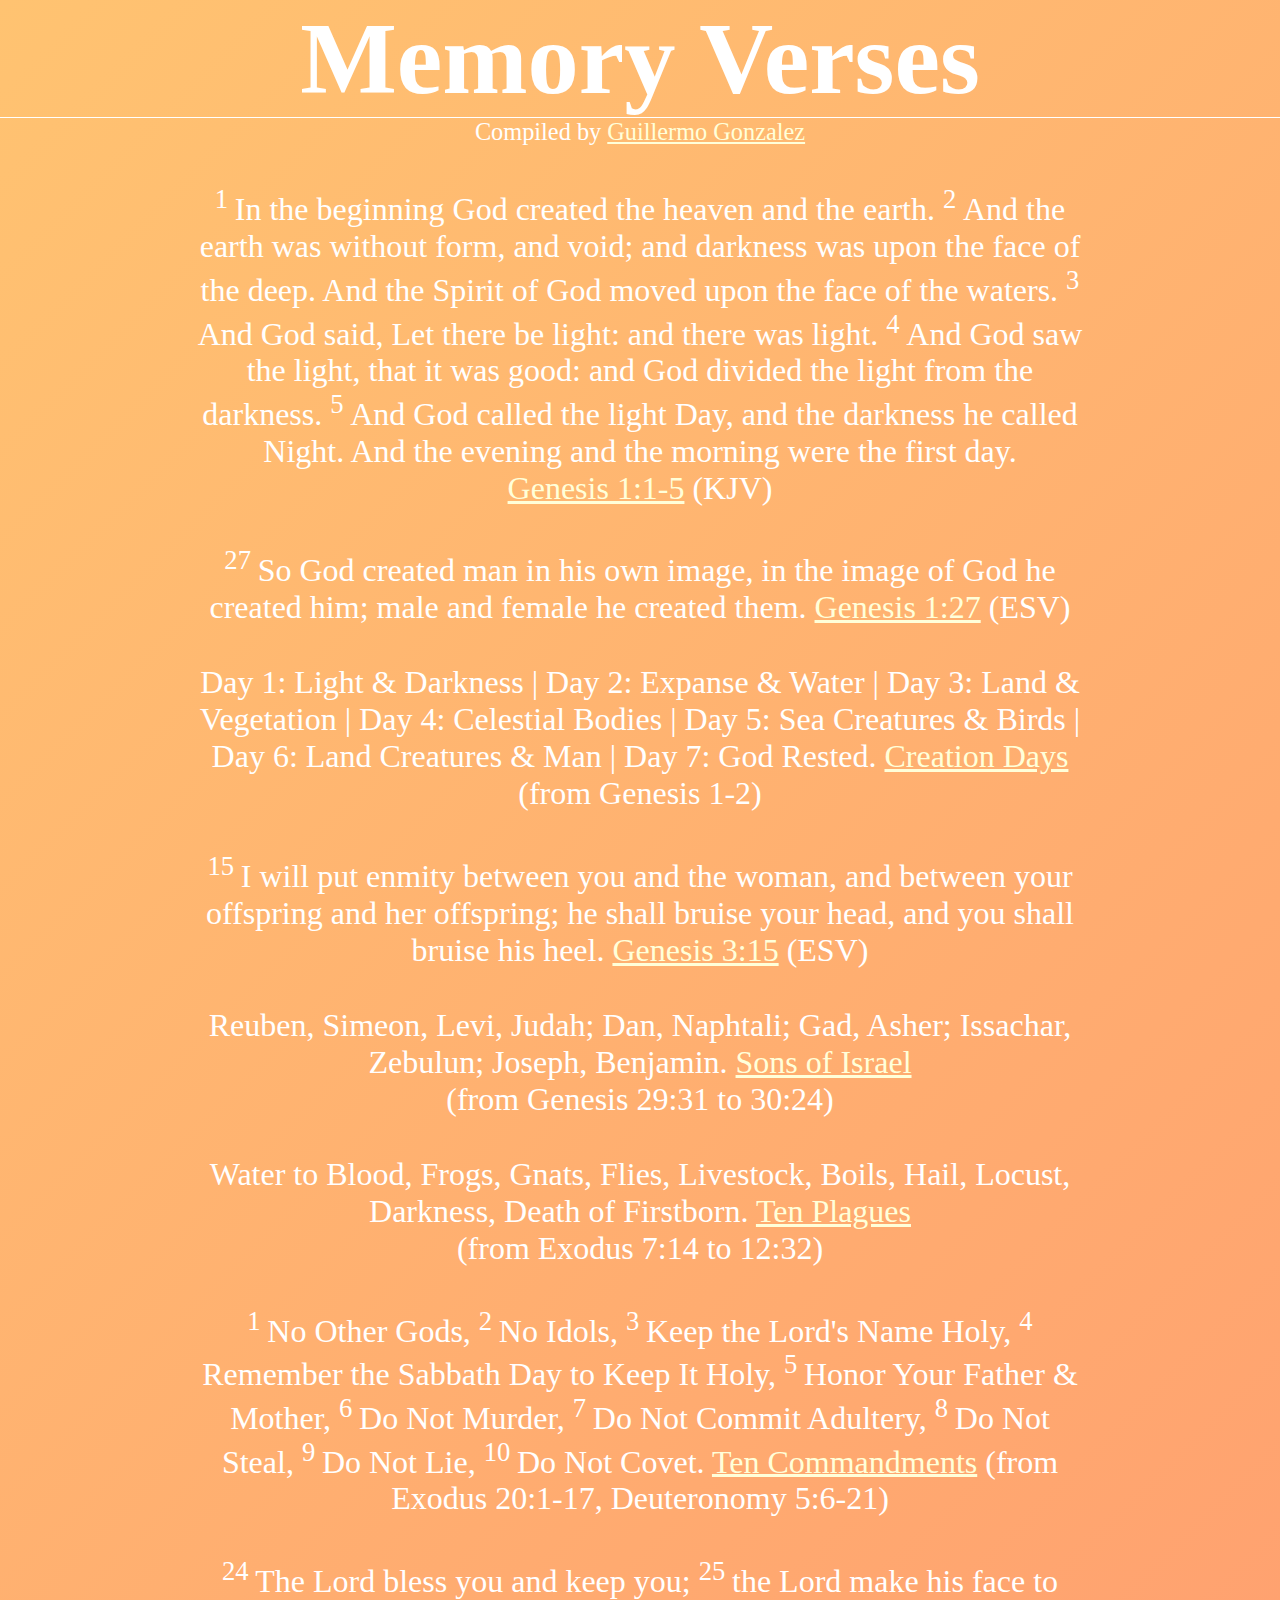
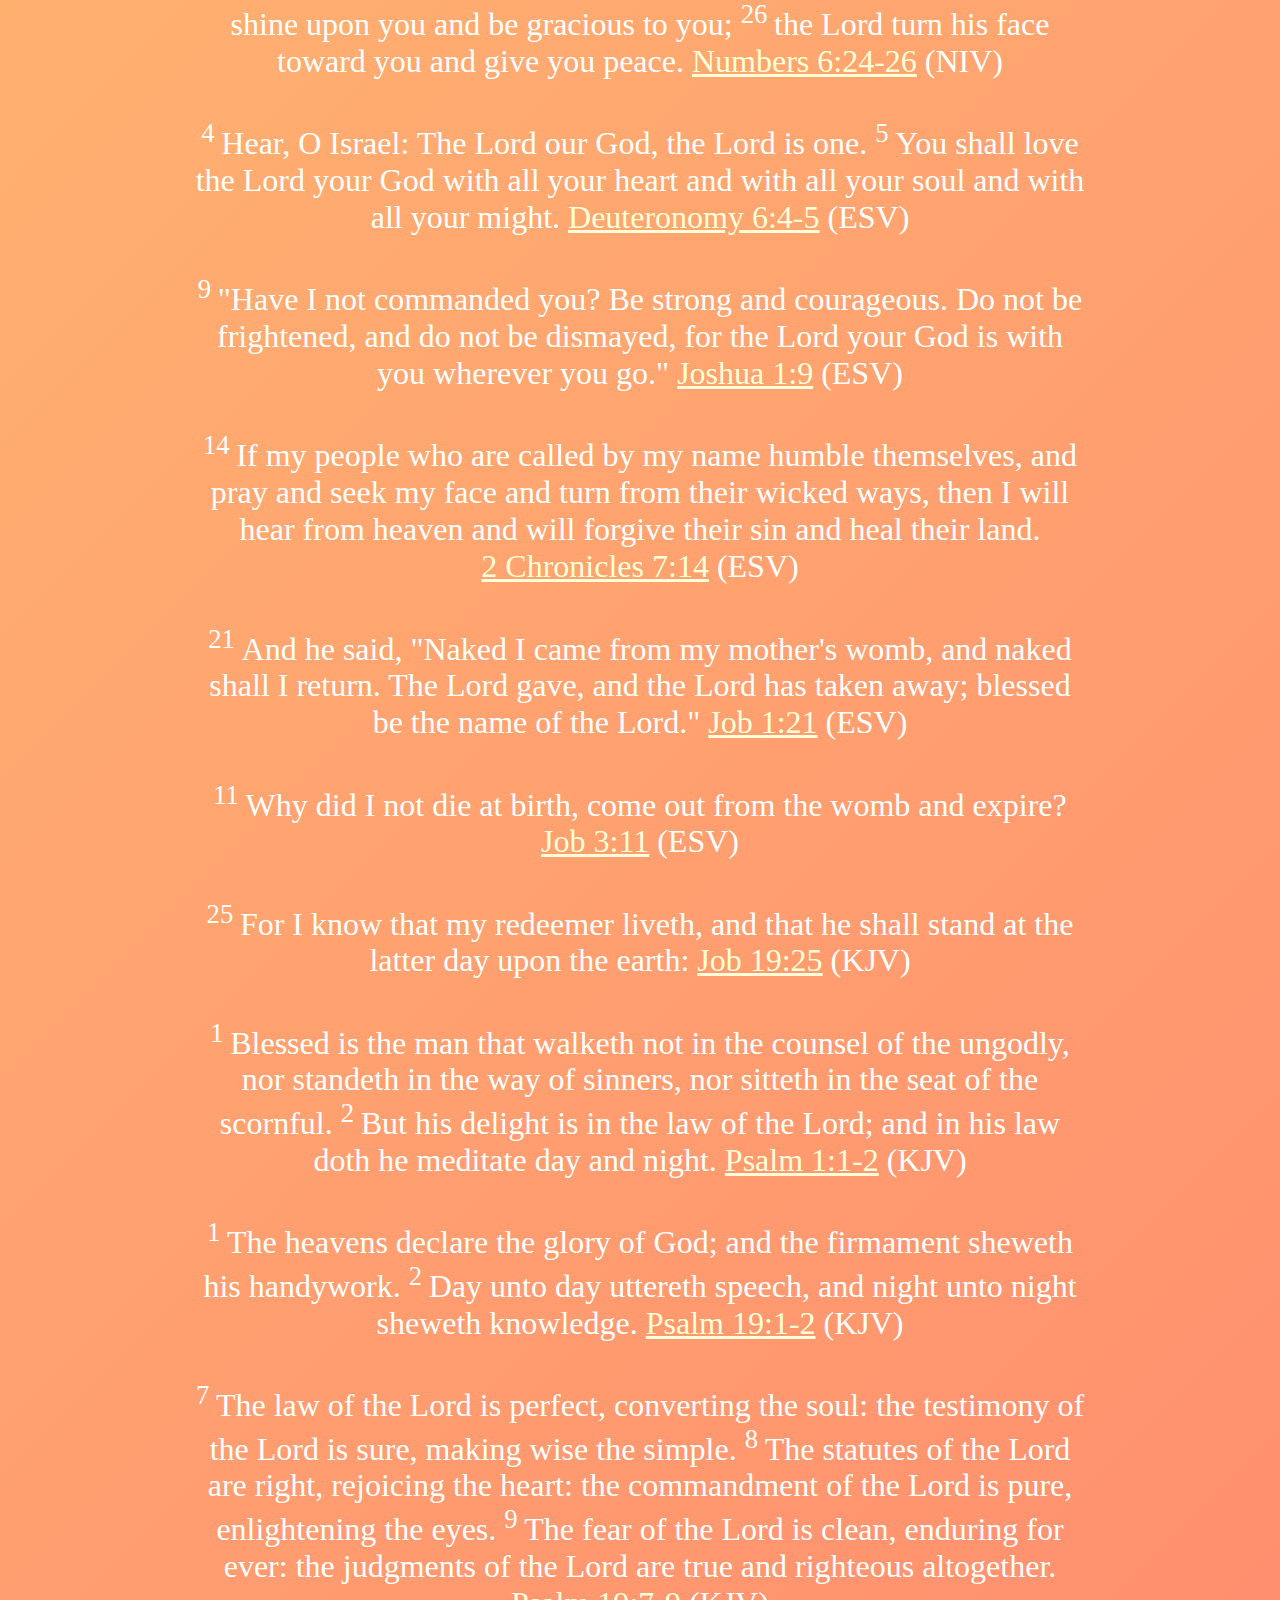
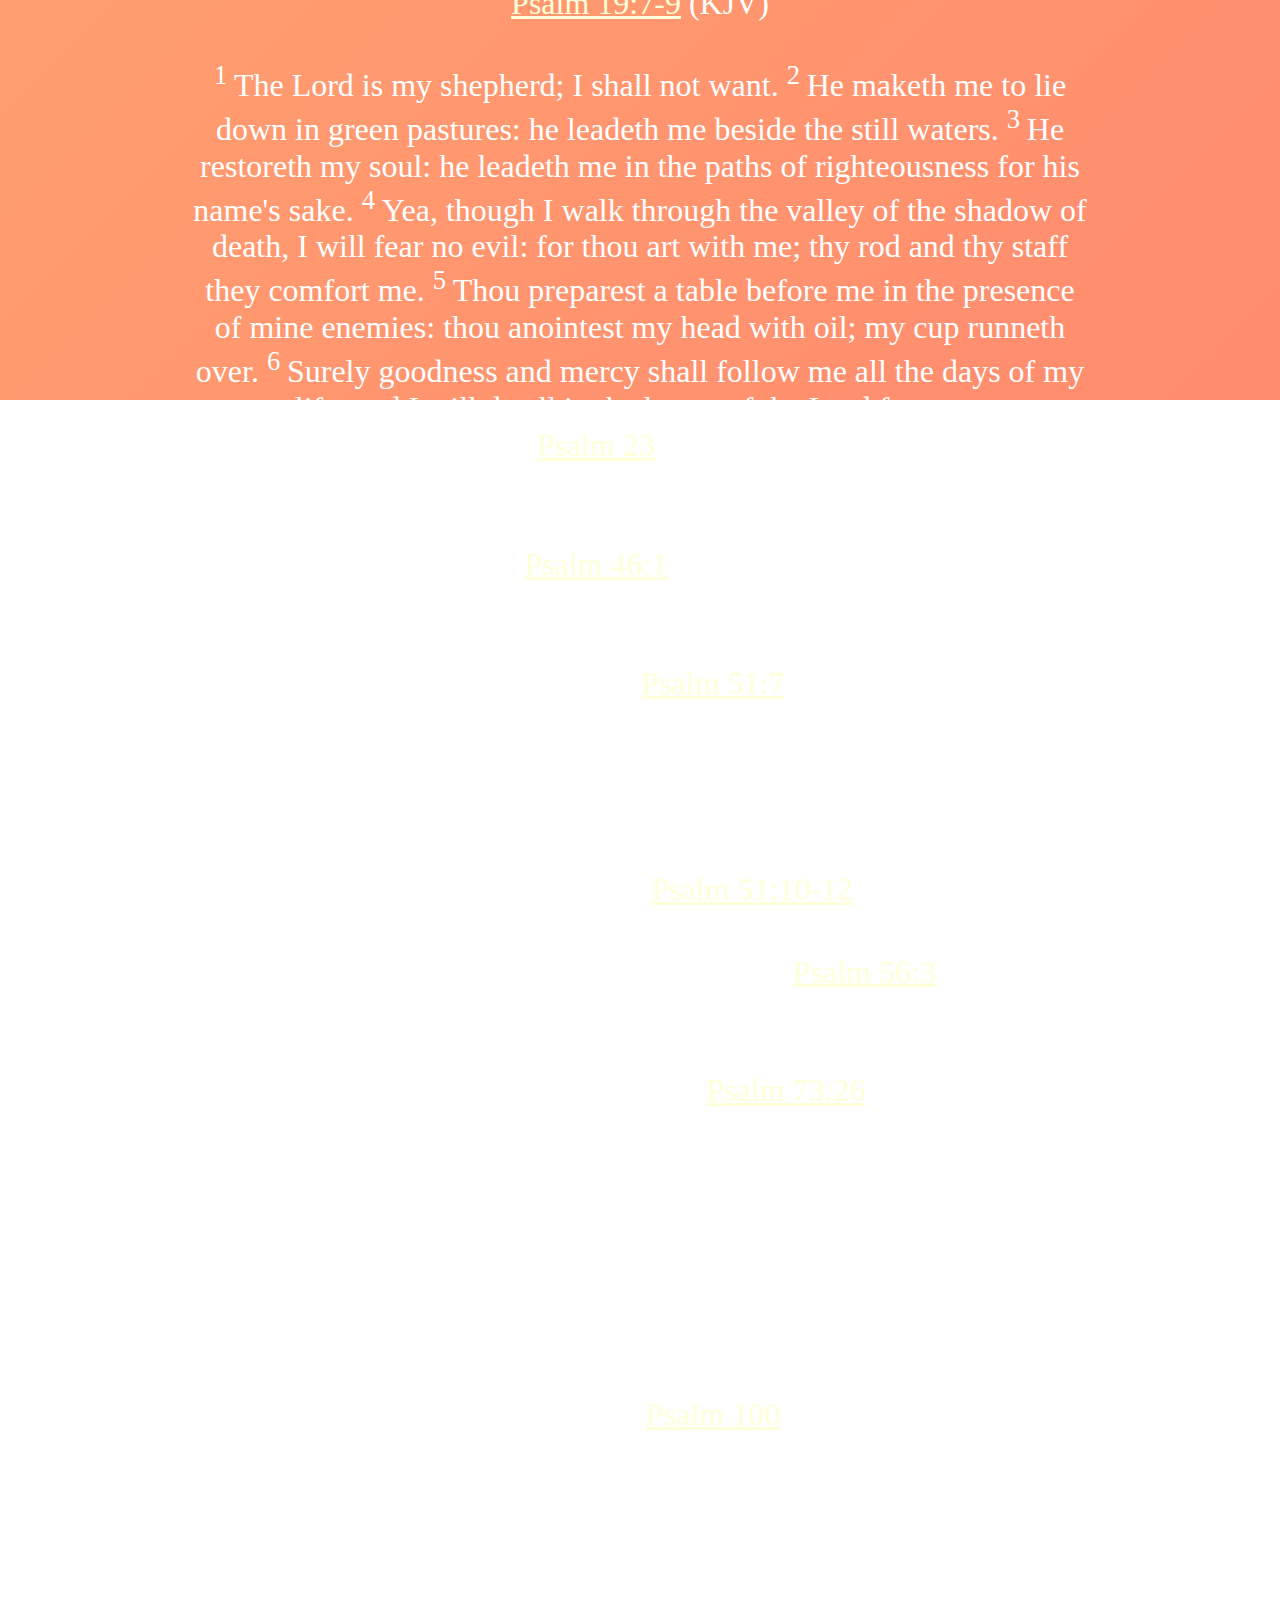
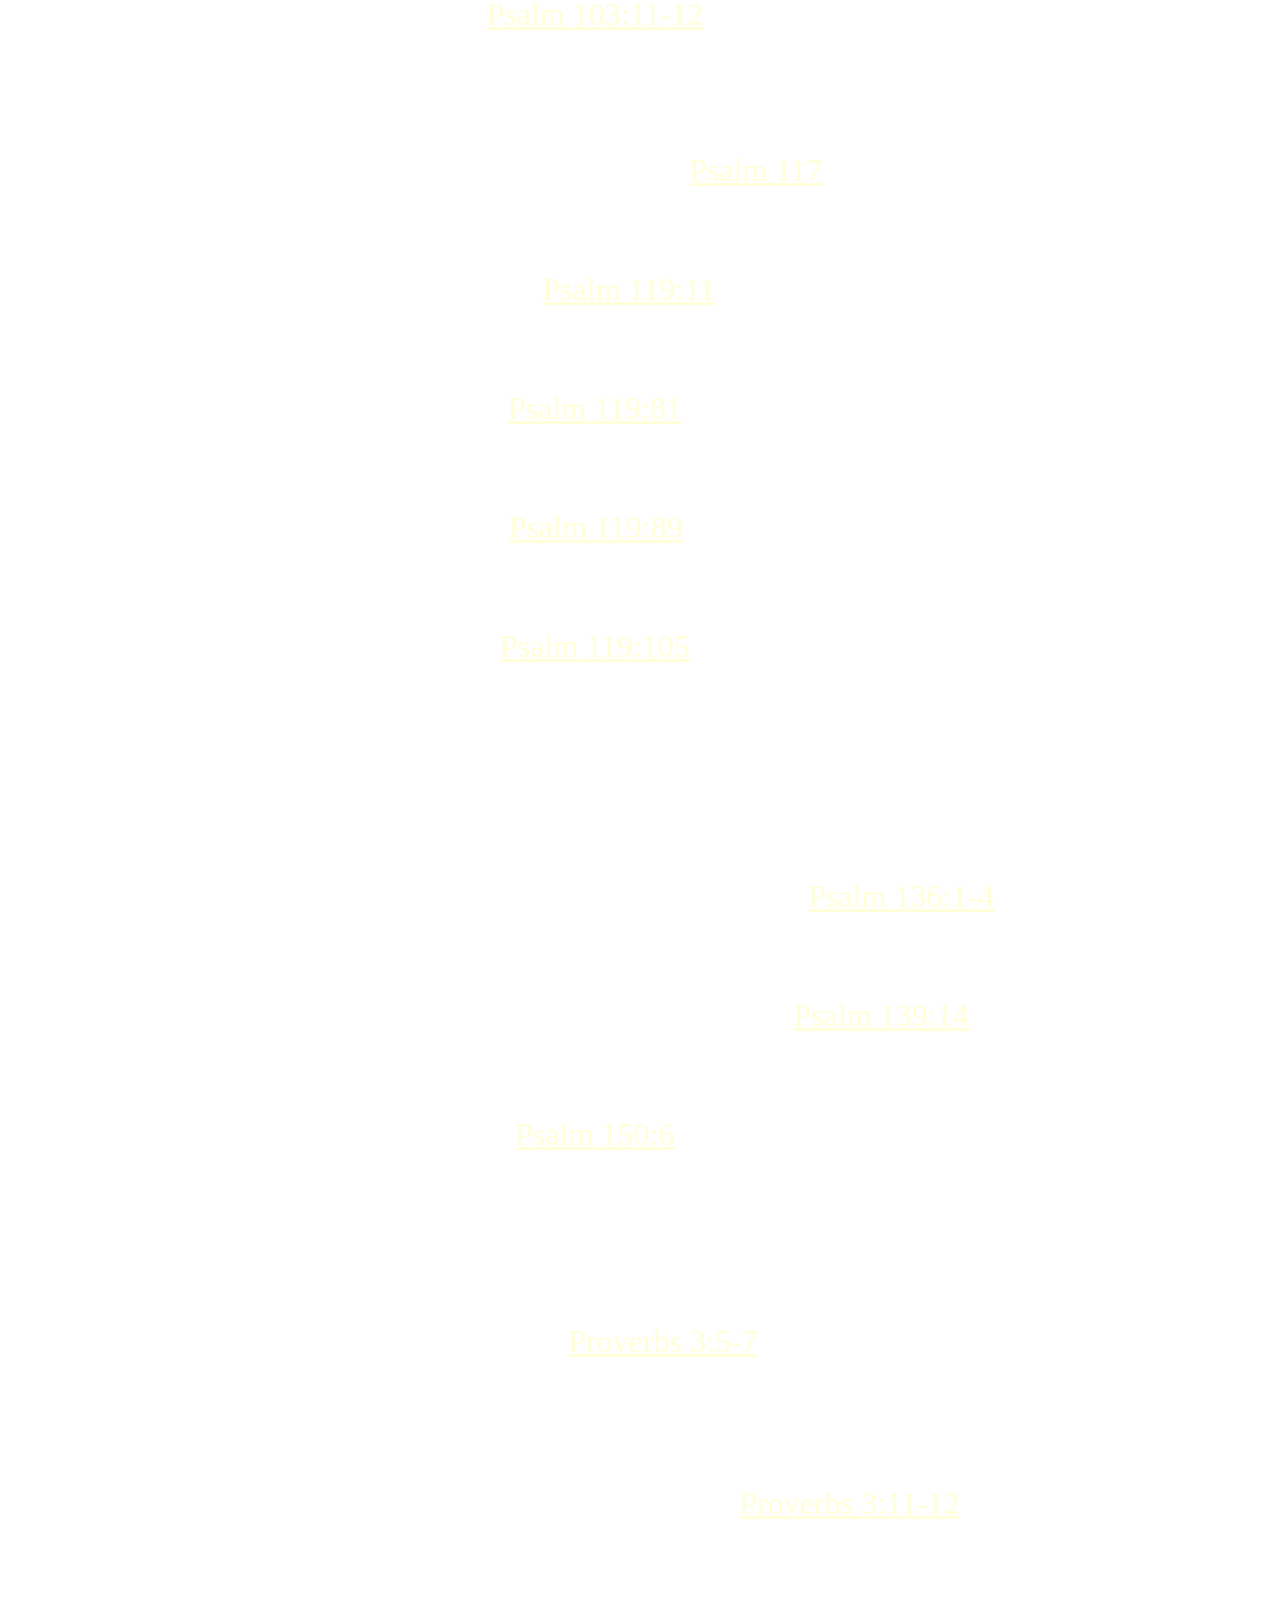
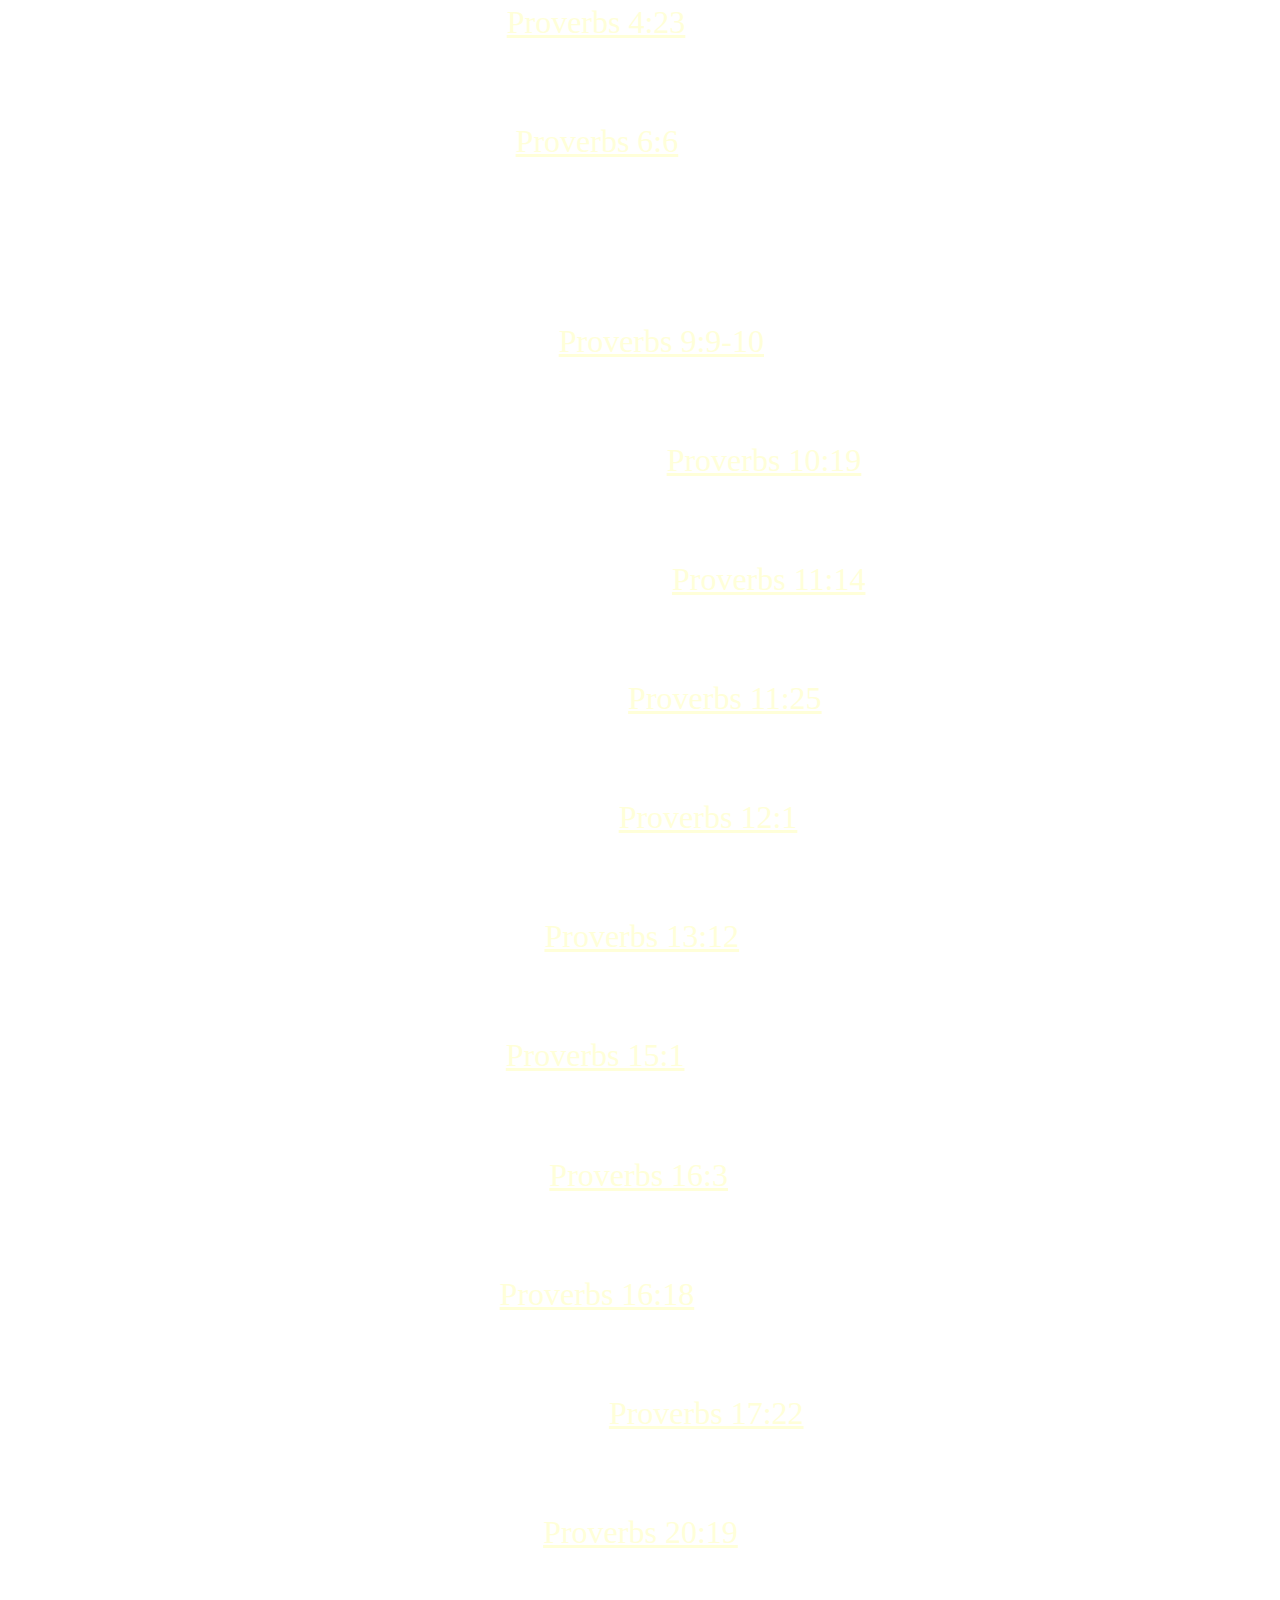
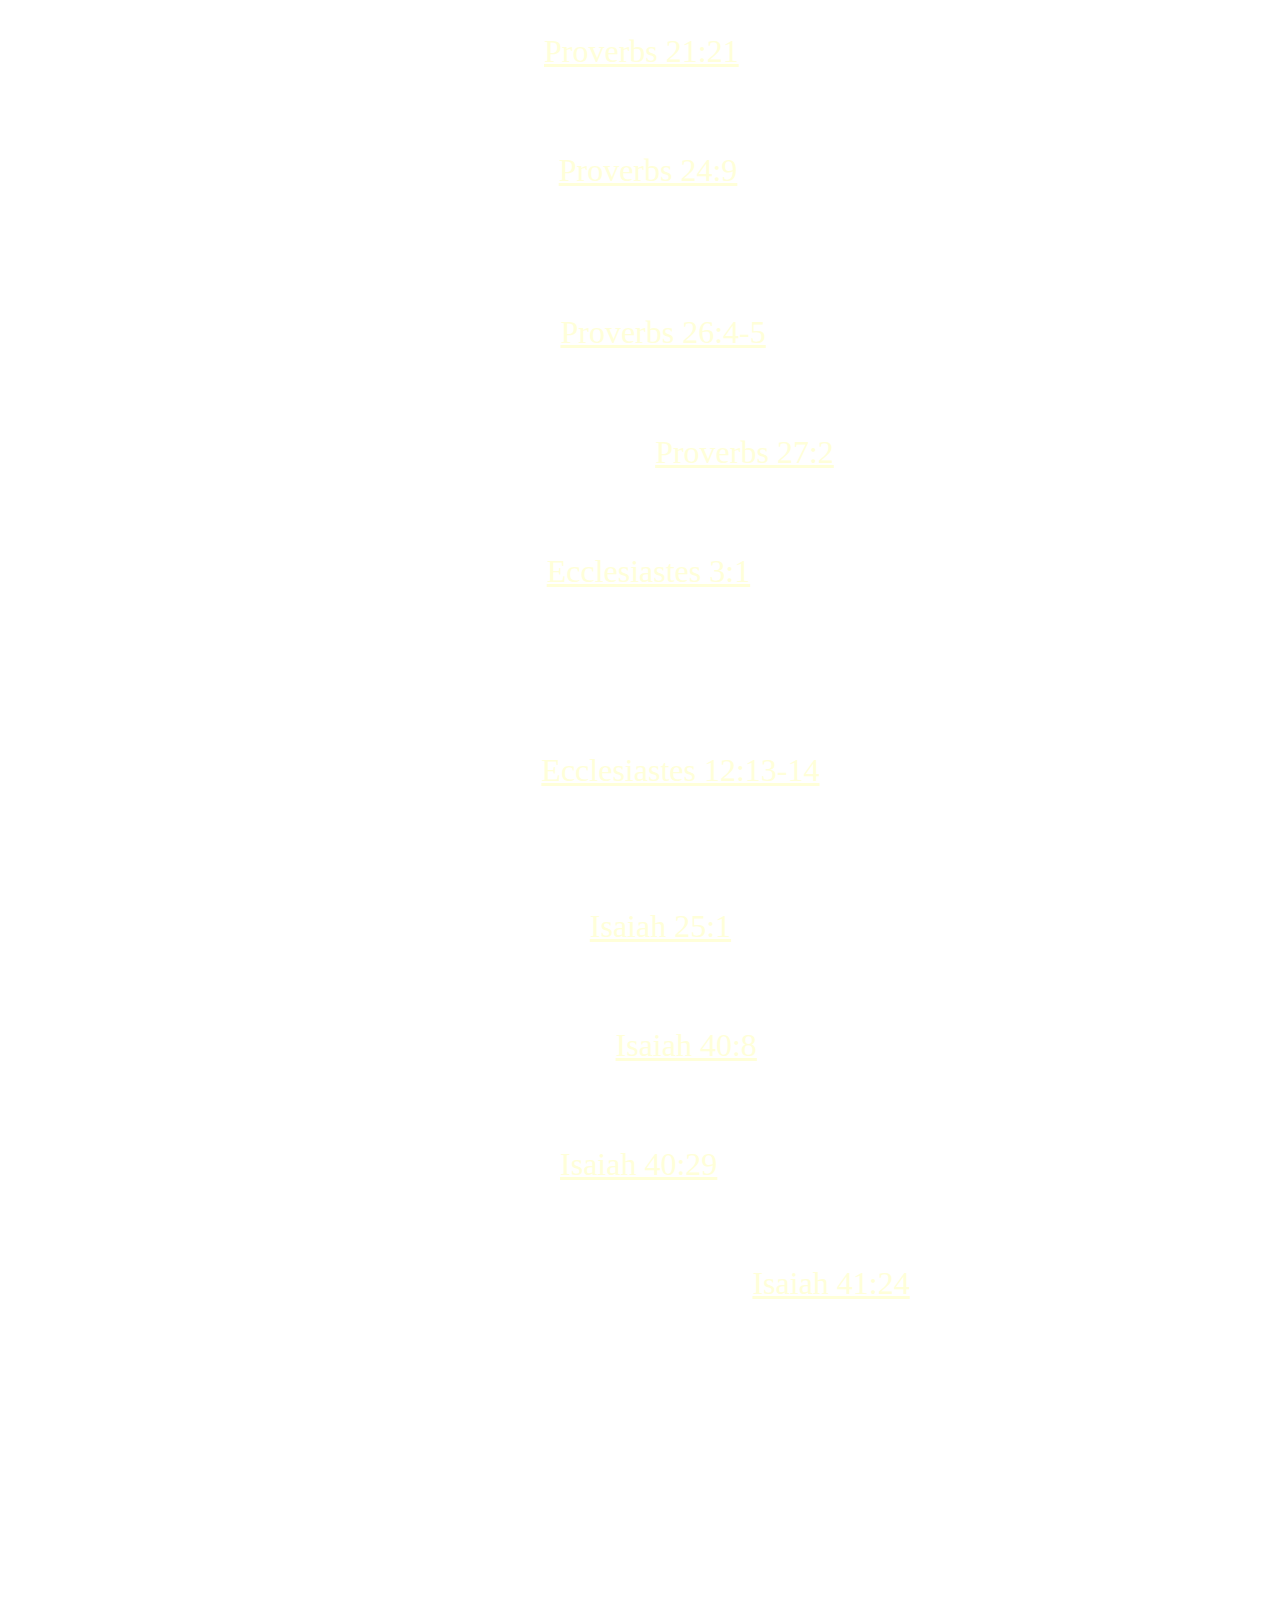
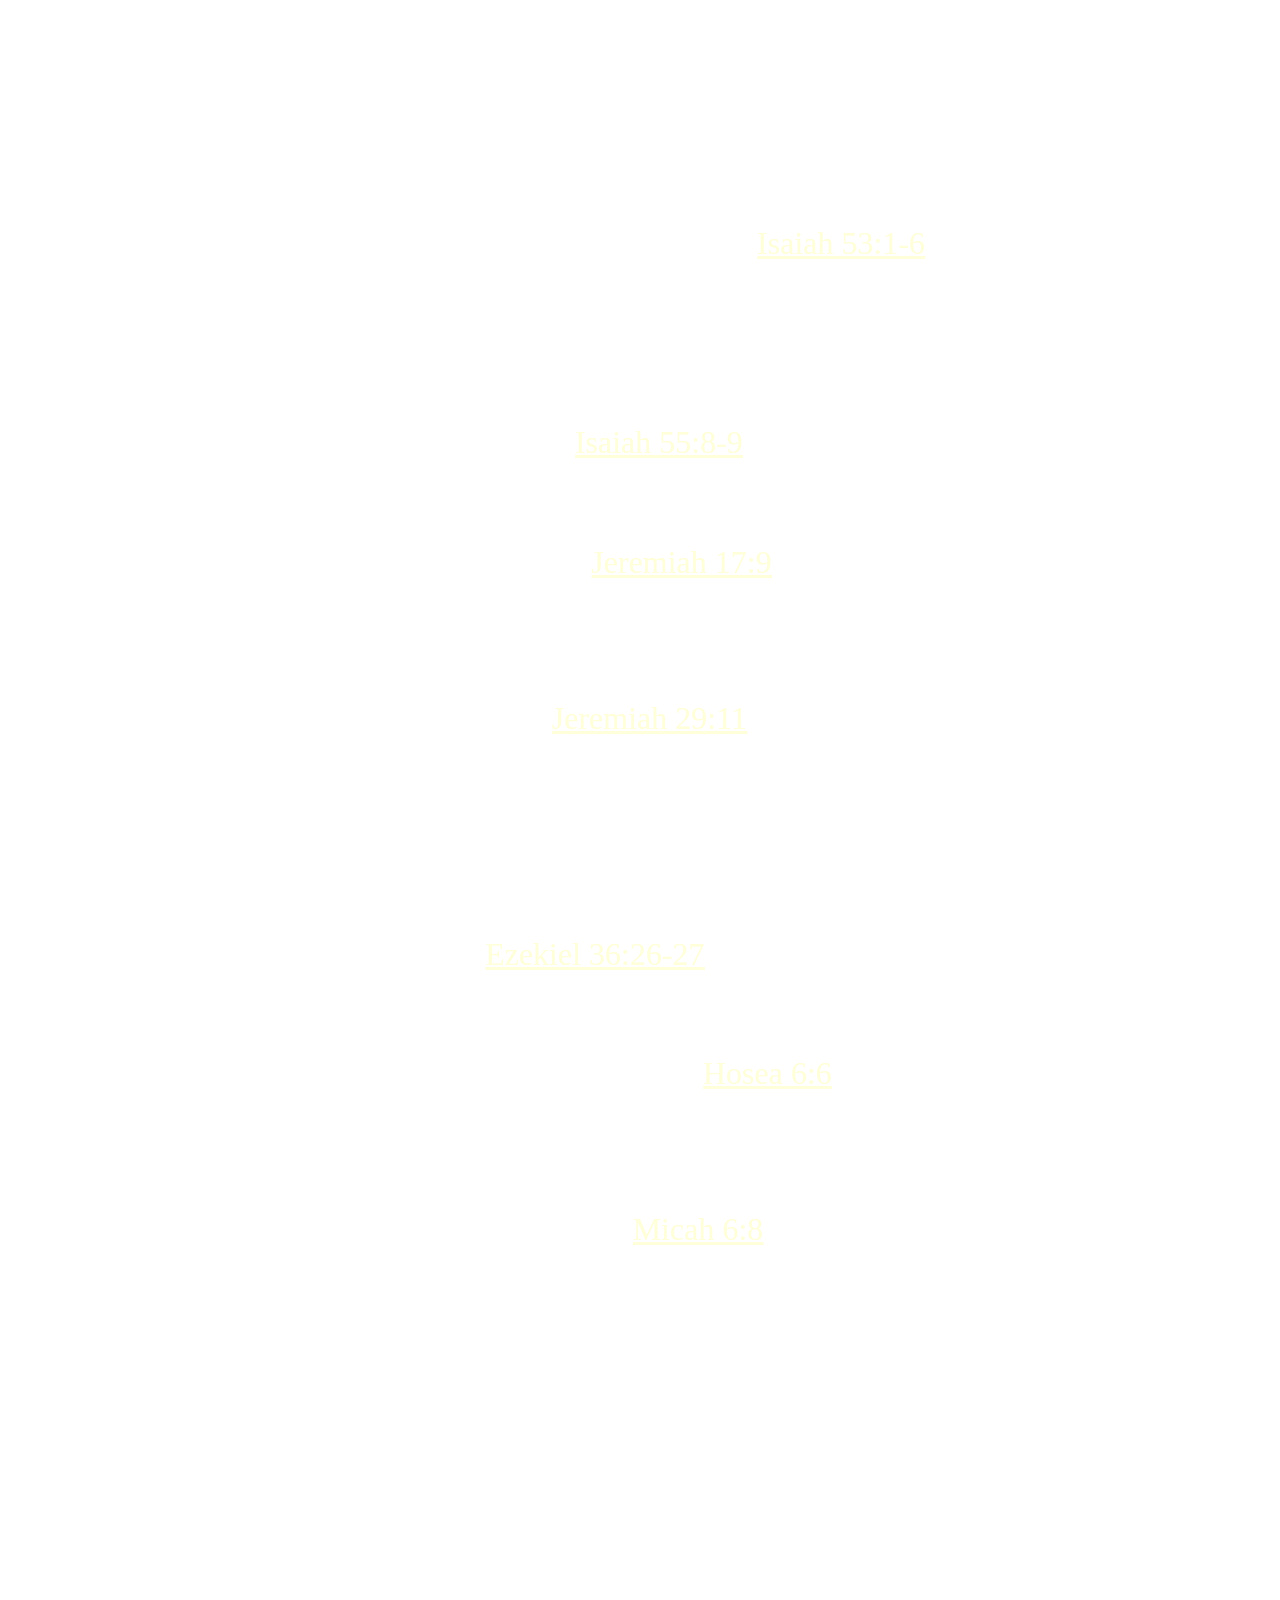
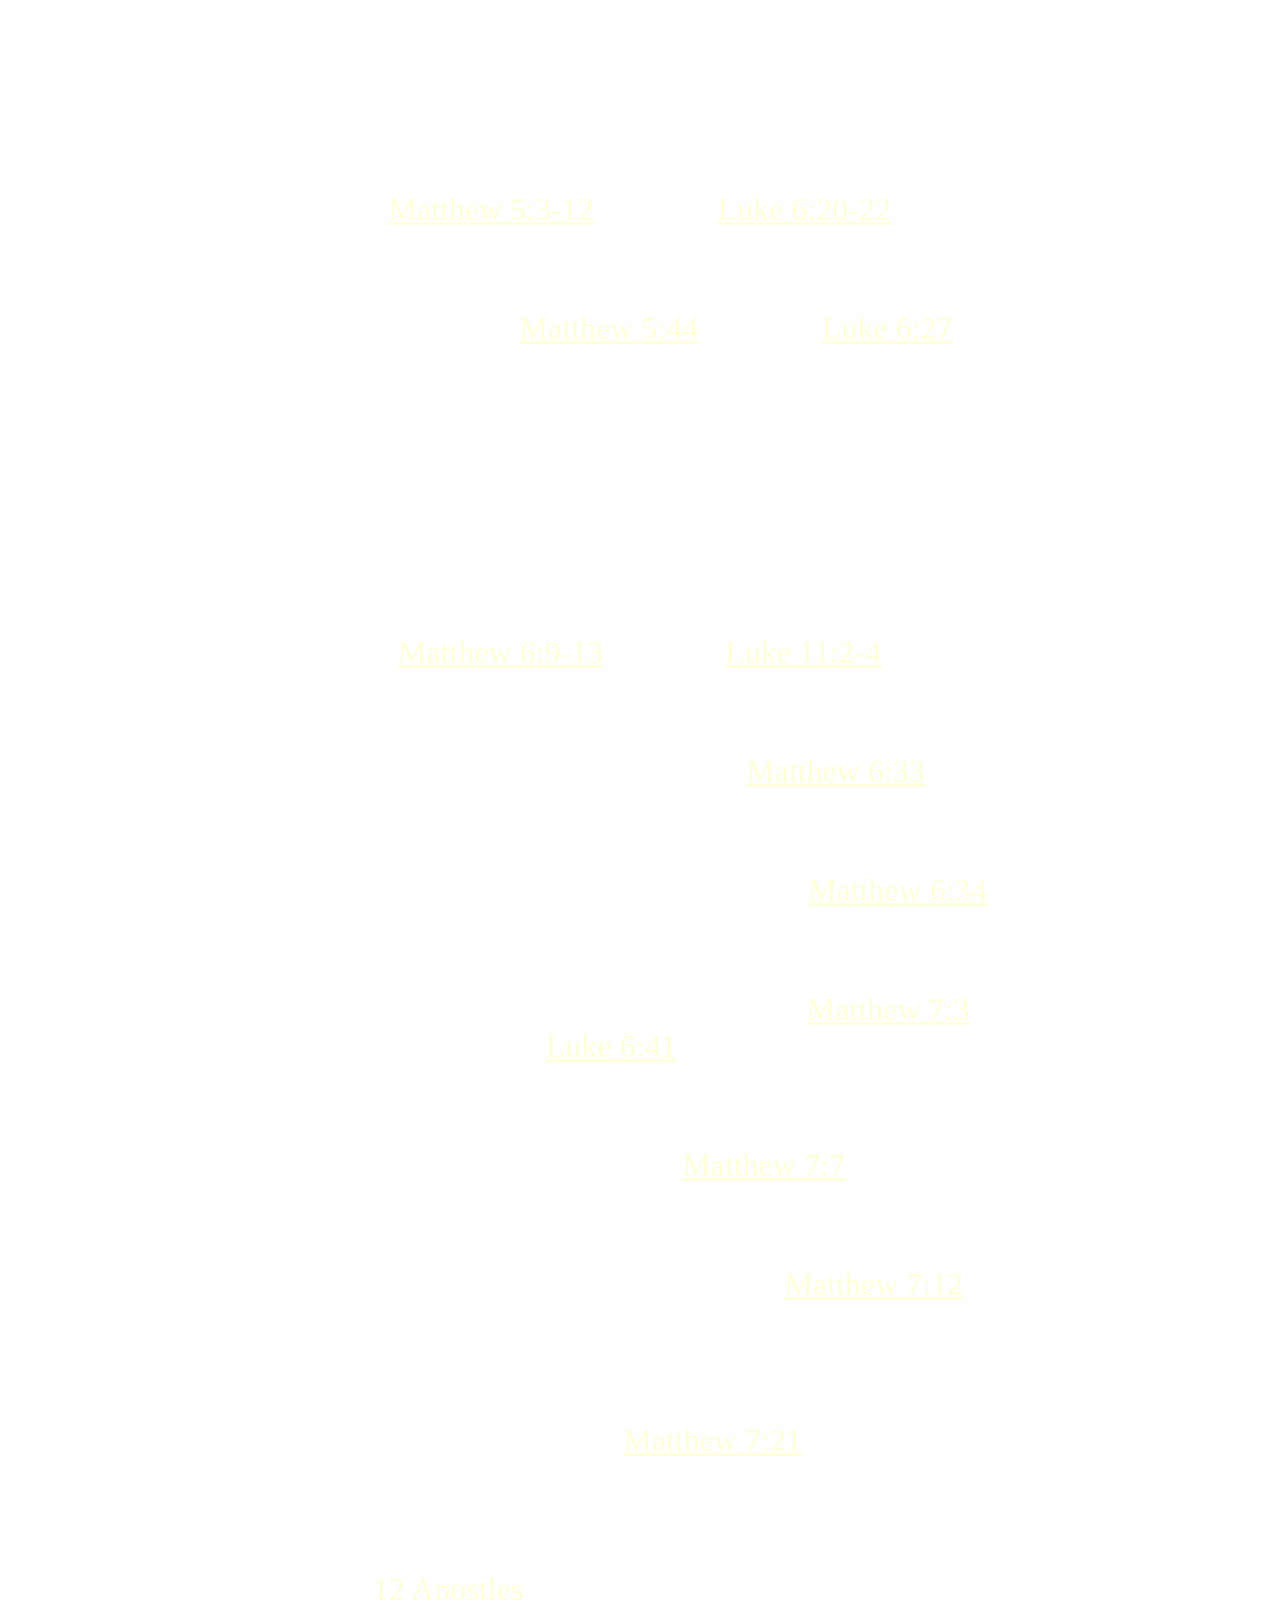
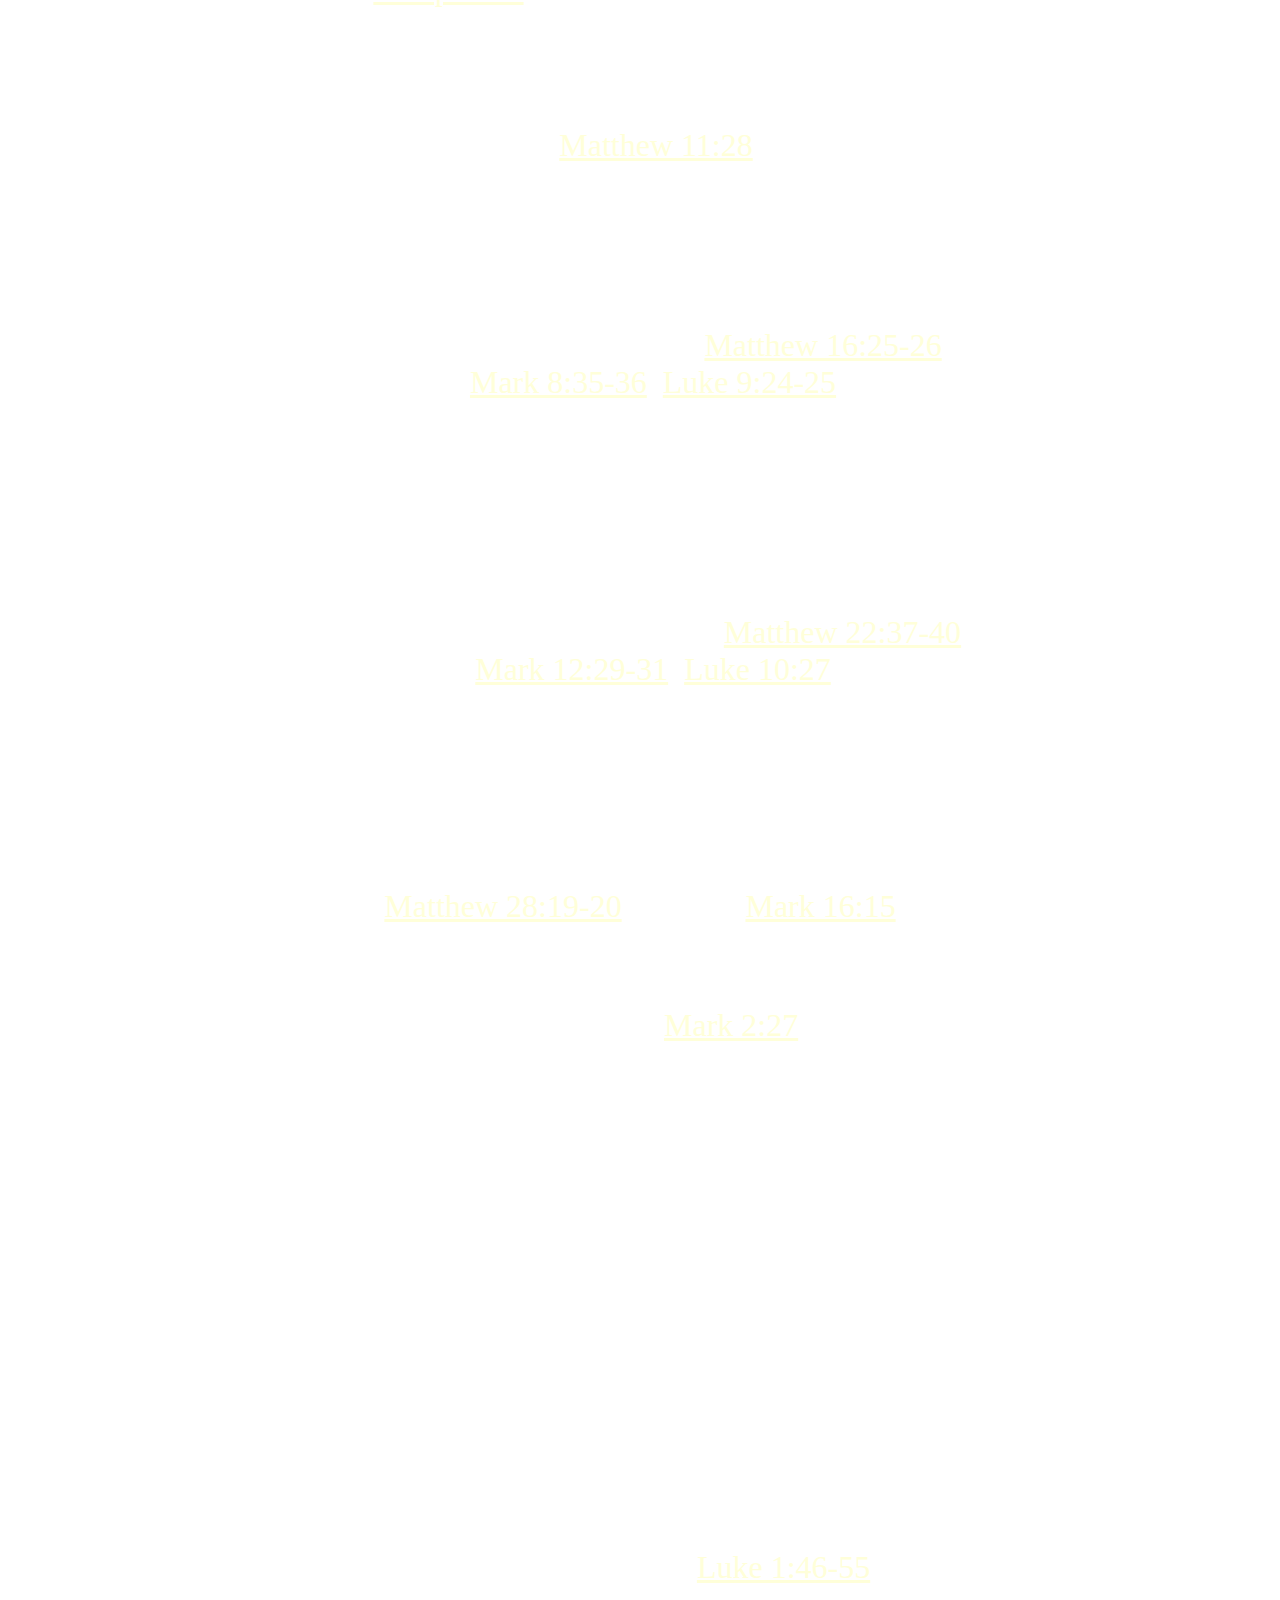
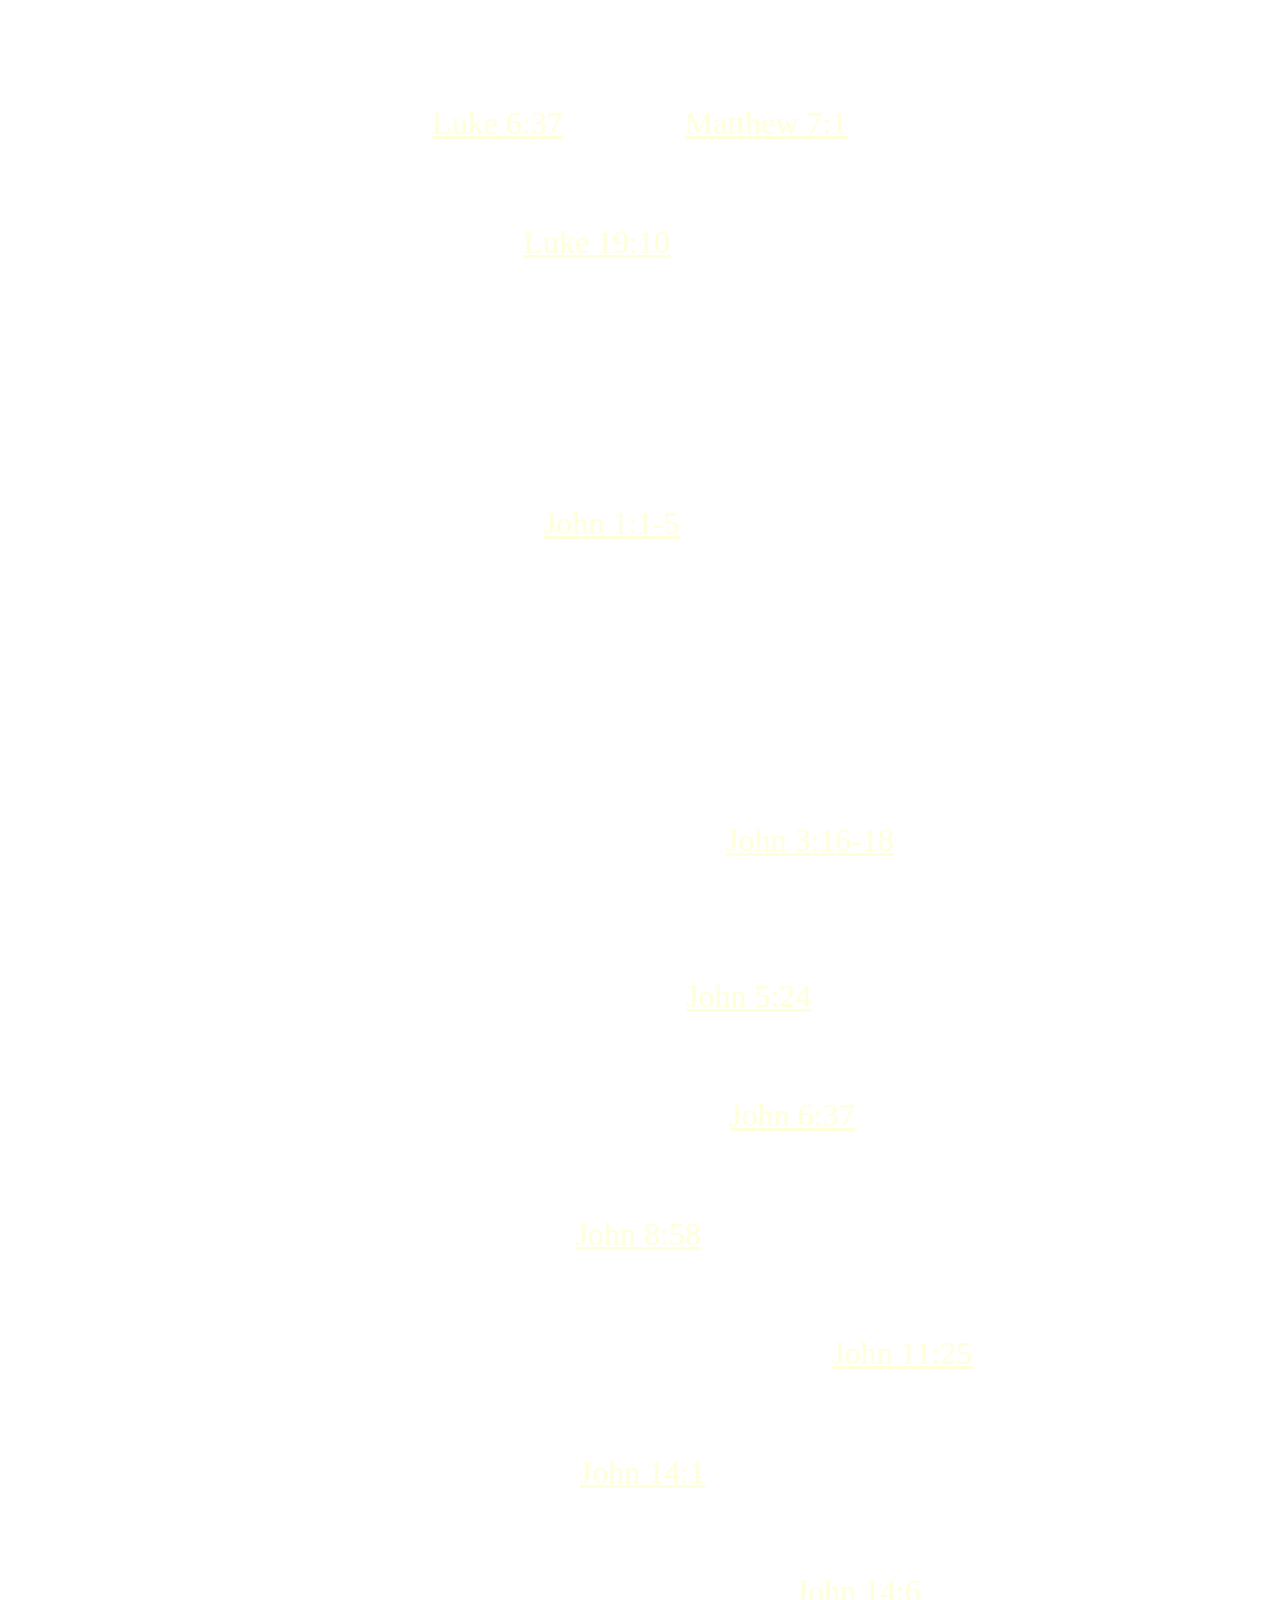
==== commit 6b995229: "Memory Verses" ====
--- a/index.html
+++ b/index.html
@@ -53,6 +53,7 @@
 				<sup>5 </sup>Thou preparest a table before me in the presence of mine enemies: thou anointest my head with oil; my cup runneth over. 
 				<sup>6 </sup>Surely goodness and mercy shall follow me all the days of my life: and I will dwell in the house of the Lord for ever. <nobr><a href="https://www.biblegateway.com/passage/?search=Psalm+23&version=KJV" target="_blank">Psalm 23</a> (KJV)</nobr></p>
 			<!--Psalm 46:1--><p><sup>1 </sup>God is our refuge and strength, a very present help in trouble. <nobr><a href="https://www.biblegateway.com/passage/?search=Psalm%2046:1&version=KJV" target="_blank">Psalm 46:1</a> (KJV)</nobr></p>
+			<!--Psalm 51:7--><p><sup>7 </sup>Purge me with hyssop, and I shall be clean: wash me, and I shall be whiter than snow. <nobr><a href="https://www.biblegateway.com/passage/?search=Psalm+51%3A7&version=KJV" target="_blank">Psalm 51:7</a> (KJV)</nobr></p>
 			<!--Psalm 51:10-12--><p><sup>10 </sup>Create in me a clean heart, O God, and renew a right spirit within me. 
 				<sup>11 </sup>Cast me not away from your presence, and take not your Holy Spirit from me. 
 				<sup>12 </sup>Restore to me the joy of your salvation, and uphold me with a willing spirit. <nobr><a href="https://www.biblegateway.com/passage/?search=Psalm+51%3A10-12&version=ESV" target="_blank">Psalm 51:10-12</a> (ESV)</nobr></p>       
